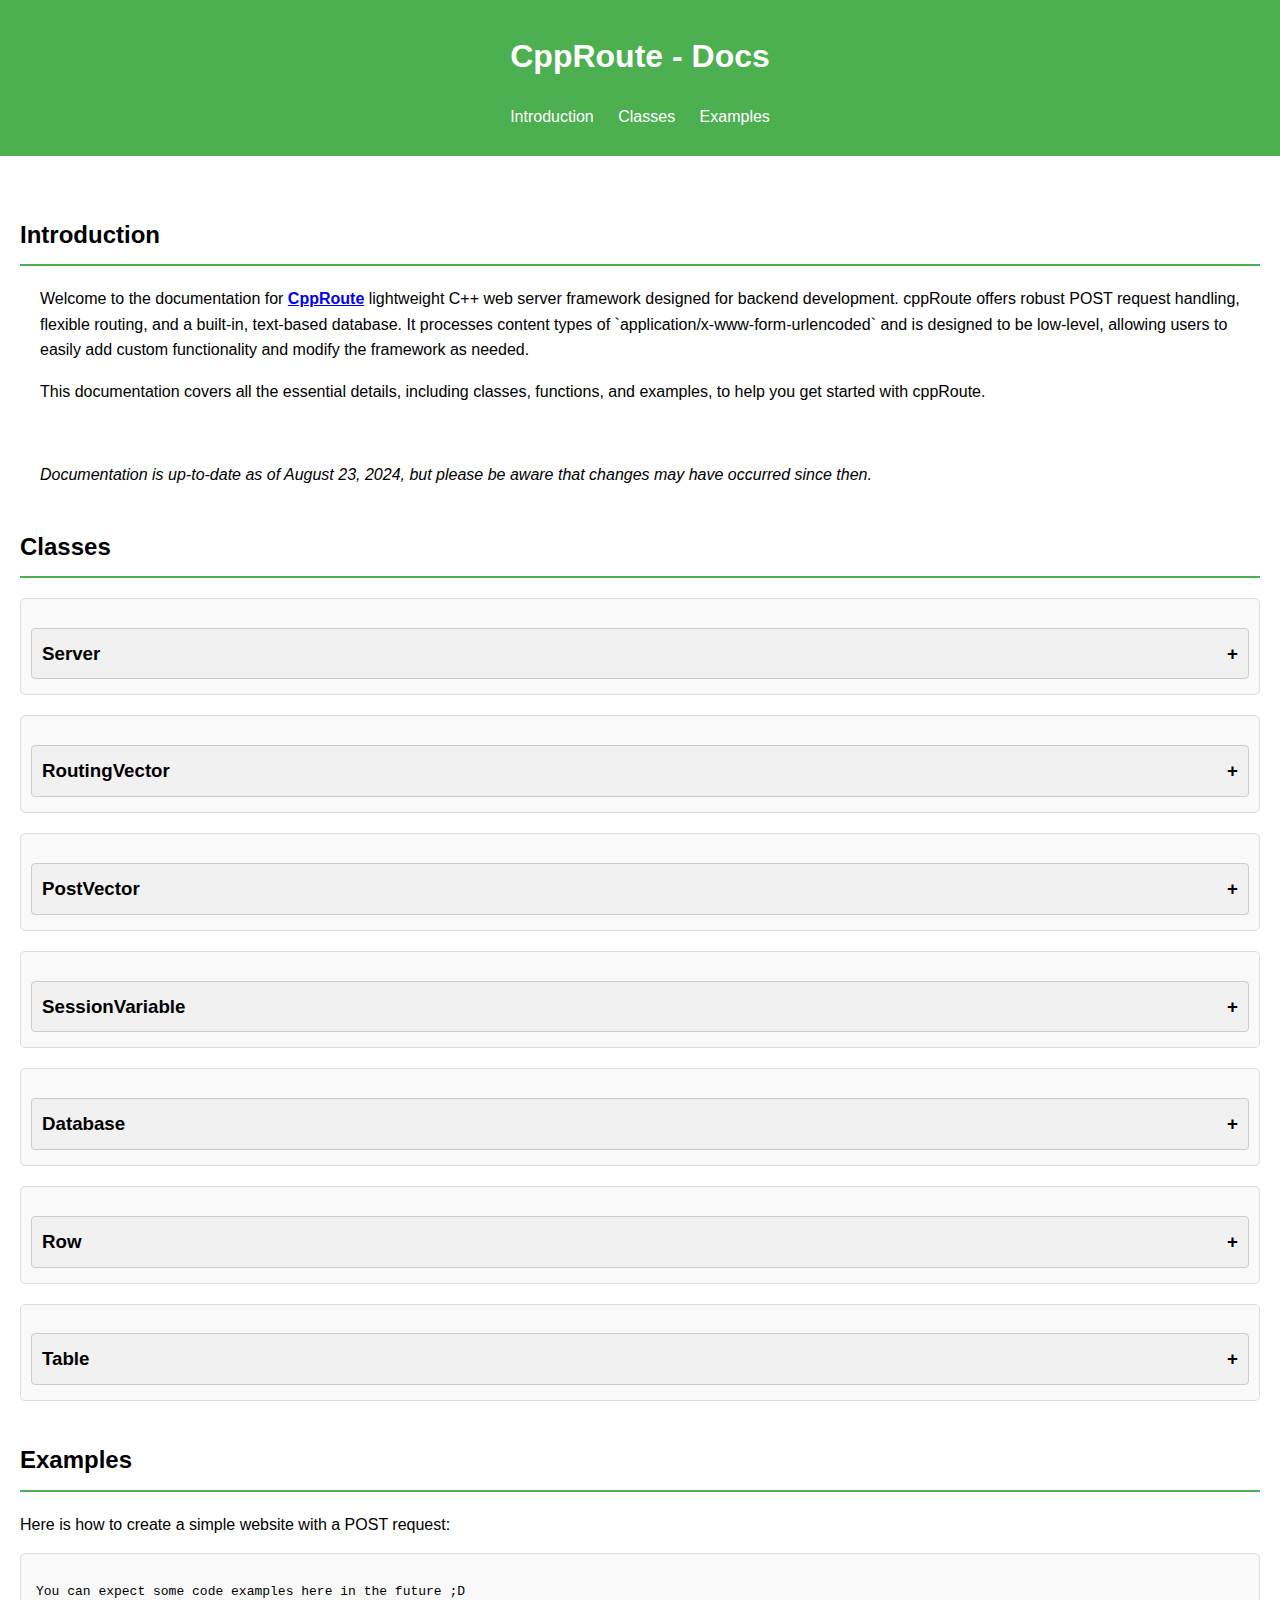
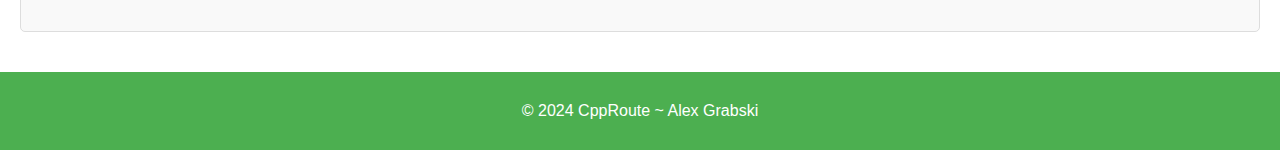
==== docs/index.html @ e029806a "Update index.html" ====
<!DOCTYPE html>
<html lang="en">
<head>
    <meta charset="UTF-8">
    <meta name="viewport" content="width=device-width, initial-scale=1.0">
    <title>CppRoute - documentation</title>
    <link rel="stylesheet" href="styles.css">
</head>
<body>
    <header>
        <h1>CppRoute - Docs</h1>
        <nav>
            <ul>
                <li><a href="#intro">Introduction</a></li>
                <li><a href="#classes">Classes</a></li>
                <!-- <li><a href="#functions">Functions</a></li> -->
                <li><a href="#examples">Examples</a></li>
            </ul>
        </nav>
    </header>

    <main>
        <section id="intro">
            <h2>Introduction</h2>
            <p>Welcome to the documentation for <a href="https://github.com/Alex-G-R/CppRoute"><b>CppRoute</b></a> lightweight C++ web server framework designed for backend development. cppRoute offers robust POST request handling, flexible routing, and a built-in, text-based database. It processes content types of `application/x-www-form-urlencoded` and is designed to be low-level, allowing users to easily add custom functionality and modify the framework as needed.</p>
            <p>This documentation covers all the essential details, including classes, functions, and examples, to help you get started with cppRoute.</p>
            <br>
            <i><p>Documentation is up-to-date as of August 23, 2024, but please be aware that changes may have occurred since then.</p></i>
        </section>
        

        <section id="classes">
            <h2>Classes</h2>
            
            <div class="class">
                <h3 class="collapsible">Server</h3>
                <div class="content">
                    <p><strong>Description:</strong> The `Server` class is responsible for handling the core operations of your web server, including routing, handling POST requests, managing session variables, and rendering views. It also interacts with a built-in text-based database.</p>
                    
                    <h4>Constructor</h4>
                    <pre><code>explicit Server(int P_PORT)</code></pre>
                    <p><strong>Parameters:</strong></p>
                    <ul>
                        <li><code>P_PORT</code>: The port number on which the server will listen for incoming connections.</li>
                    </ul>
                    
                    <h4>Public Methods</h4>
                    <div class="method">
                        <h5 class="collapsible">void run_server()</h5>
                        <div class="content">
                            <p><strong>Description:</strong> Starts the server and begins listening for incoming connections on the specified port.</p>
                        </div>
                    </div>
                    
                    <div class="method">
                        <h5 class="collapsible">void set_assets_routes(const std::string& P_assets_dir)</h5>
                        <div class="content">
                            <p><strong>Description:</strong> Sets the directory path for serving static assets like CSS, JavaScript, and images.</p>
                            <p><strong>Parameters:</strong></p>
                            <ul>
                                <li><code>P_assets_dir</code>: The directory containing the static assets.</li>
                            </ul>
                        </div>
                    </div>
        
                    <div class="method">
                        <h5 class="collapsible">void set_views_dir(const std::string& P_views_dir)</h5>
                        <div class="content">
                            <p><strong>Description:</strong> Sets the directory path where the server will look for view templates to render.</p>
                            <p><strong>Parameters:</strong></p>
                            <ul>
                                <li><code>P_views_dir</code>: The directory containing the view templates.</li>
                            </ul>
                        </div>
                    </div>
        
                    <div class="method">
                        <h5 class="collapsible">void set_pages_dir(const std::string& P_pages_dir)</h5>
                        <div class="content">
                            <p><strong>Description:</strong> Sets the directory path where the server will look for static HTML pages.</p>
                            <p><strong>Parameters:</strong></p>
                            <ul>
                                <li><code>P_pages_dir</code>: The directory containing the static HTML pages.</li>
                            </ul>
                        </div>
                    </div>
        
                    <div class="method">
                        <h5 class="collapsible">void set_databases_dir(const std::string& P_databases_dir)</h5>
                        <div class="content">
                            <p><strong>Description:</strong> Sets the directory path where the server will store its text-based databases.</p>
                            <p><strong>Parameters:</strong></p>
                            <ul>
                                <li><code>P_databases_dir</code>: The directory where database files will be stored.</li>
                            </ul>
                        </div>
                    </div>
        
                    <div class="method">
                        <h5 class="collapsible">static std::map&lt;std::string, std::string&gt;parseUrlencodedRequestBody(const std::string& req_body)</h5>
                        <div class="content">
                            <p><strong>Description:</strong> Parses a URL-encoded request body into a key-value map.</p>
                            <p><strong>Parameters:</strong></p>
                            <ul>
                                <li><code>req_body</code>: The URL-encoded request body as a string.</li>
                            </ul>
                            <p><strong>Returns:</strong> A map of key-value pairs extracted from the request body.</p>
                        </div>
                    </div>
        
        
                    <div class="method">
                        <h5 class="collapsible">void route(std::string P_route, std::string P_file_path)</h5>
                        <div class="content">
                            <p><strong>Description:</strong> Defines a route for the server and associates it with a file path.</p>
                            <p><strong>Parameters:</strong></p>
                            <ul>
                                <li><code>P_route</code>: The URL route to handle.</li>
                                <li><code>P_file_path</code>: The file path to serve when the route is accessed.</li>
                            </ul>
                        </div>
                    </div>
        
                    <div class="method">
                        <h5 class="collapsible">void post(std::string P_post_route, std::function&lt;std::string(const std::string& req_body)&gt; func)</h5>
                        <div class="content">
                            <p><strong>Description:</strong> Defines a POST route for the server and associates it with a function to handle the POST request.</p>
                            <p><strong>Parameters:</strong></p>
                            <ul>
                                <li><code>P_post_route</code>: The URL route to handle POST requests.</li>
                                <li><code>func</code>: A function that takes the request body as input and returns a response.</li>
                            </ul>
                        </div>
                    </div>
        
                    <div class="method">
                        <h5 class="collapsible">void add_session_variable(std::string P_name, std::string P_data_type, std::string P_value)</h5>
                        <div class="content">
                            <p><strong>Description:</strong> Adds a session variable to the server, storing it with a specific name, data type, and value.</p>
                            <p><strong>Parameters:</strong></p>
                            <ul>
                                <li><code>P_name</code>: The name of the session variable.</li>
                                <li><code>P_data_type</code>: The data type of the session variable.</li>
                                <li><code>P_value</code>: The initial value of the session variable.</li>
                            </ul>
                        </div>
                    </div>
        
                    <div class="method">
                        <h5 class="collapsible">void render(std::string file_name)</h5>
                        <div class="content">
                            <p><strong>Description:</strong> Renders a specified view or page by its file name.</p>
                            <p><strong>Parameters:</strong></p>
                            <ul>
                                <li><code>file_name</code>: The name of the file to render.</li>
                            </ul>
                        </div>
                    </div>
        
                    <h4>Private Methods</h4>
                    <div class="method">
                        <h5 class="collapsible">static bool ends_with(const std::string& str, const std::string& suffix)</h5>
                        <div class="content">
                            <p><strong>Description:</strong> Checks if a string ends with a given suffix.</p>
                            <p><strong>Parameters:</strong></p>
                            <ul>
                                <li><code>str</code>: The string to check.</li>
                                <li><code>suffix</code>: The suffix to look for.</li>
                            </ul>
                            <p><strong>Returns:</strong> <code>true</code> if the string ends with the suffix, <code>false</code> otherwise.</p>
                        </div>
                    </div>
        
                    <div class="method">
                        <h5 class="collapsible">static std::string getSubstringAfterLastChar(const std::string& input, char specialChar)</h5>
                        <div class="content">
                            <p><strong>Description:</strong> Extracts the substring that occurs after the last occurrence of a specific character.</p>
                            <p><strong>Parameters:</strong></p>
                            <ul>
                                <li><code>input</code>: The input string.</li>
                                <li><code>specialChar</code>: The character after which the substring is extracted.</li>
                            </ul>
                            <p><strong>Returns:</strong> The substring after the last occurrence of the specified character.</p>
                        </div>
                    </div>
        
                    <div class="method">
                        <h5 class="collapsible">static std::string get_content_type(const std::string& path)</h5>
                        <div class="content">
                            <p><strong>Description:</strong> Determines the content type (MIME type) based on the file extension of the provided path.</p>
                            <p><strong>Parameters:</strong></p>
                            <ul>
                                <li><code>path</code>: The file path for which to determine the content type.</li>
                            </ul>
                            <p><strong>Returns:</strong> The content type corresponding to the file extension.</p>
                        </div>
                    </div>
        
                    <div class="method">
                        <h5 class="collapsible">static void initialize_winsock()</h5>
                        <div class="content">
                            <p><strong>Description:</strong> Initializes the Winsock library, required for network operations on Windows.</p>
                        </div>
                    </div>
        
                    <div class="method">
                        <h5 class="collapsible">SOCKET create_server_socket() const</h5>
                        <div class="content">
                            <p><strong>Description:</strong> Creates a server socket for accepting client connections.</p>
                            <p><strong>Returns:</strong> A SOCKET object representing the server socket.</p>
                        </div>
                    </div>
        
                    <div class="method">
                        <h5 class="collapsible">static SOCKET accept_client(SOCKET server_socket)</h5>
                        <div class="content">
                            <p><strong>Description:</strong> Accepts an incoming client connection on the server socket.</p>
                            <p><strong>Parameters:</strong></p>
                            <ul>
                                <li><code>server_socket</code>: The server socket that is listening for connections.</li>
                            </ul>
                            <p><strong>Returns:</strong> A SOCKET object representing the accepted client connection.</p>
                        </div>
                    </div>
        
                    <div class="method">
                        <h5 class="collapsible">static std::string parse_http_request(const std::string& request)</h5>
                        <div class="content">
                            <p><strong>Description:</strong> Parses an incoming HTTP request string to extract the relevant information.</p>
                            <p><strong>Parameters:</strong></p>
                            <ul>
                                <li><code>request</code>: The raw HTTP request as a string.</li>
                            </ul>
                            <p><strong>Returns:</strong> A string containing the parsed request data.</p>
                        </div>
                    </div>
        
                    <div class="method">
                        <h5 class="collapsible">static std::string serve_file(const std::string& path)</h5>
                        <div class="content">
                            <p><strong>Description:</strong> Serves the contents of a file located at the given path.</p>
                            <p><strong>Parameters:</strong></p>
                            <ul>
                                <li><code>path</code>: The path to the file that will be served.</li>
                            </ul>
                            <p><strong>Returns:</strong> The contents of the file as a string.</p>
                        </div>
                    </div>
        
                    <div class="method">
                        <h5 class="collapsible">static std::string handle_post_request(const std::string& request, const std::function&lt;std::string(const std::string req_body)&gt;& func)</h5>
                        <div class="content">
                            <p><strong>Description:</strong> Handles an incoming POST request, passing the request body to a provided handler function and returning the response.</p>
                            <p><strong>Parameters:</strong></p>
                            <ul>
                                <li><code>request</code>: The raw HTTP POST request as a string.</li>
                                <li><code>func</code>: A function that takes the request body as input and returns a response string.</li>
                            </ul>
                            <p><strong>Returns:</strong> The response generated by the handler function.</p>
                        </div>
                    </div>
                </div>
            </div>

            <div class="class">
                <h3 class="collapsible">RoutingVector</h3>
                <div class="content">
                    <p><strong>Description:</strong> The `RoutingVector` class is used to define a route in the web server, mapping a specific URL path to a corresponding file path that will be served.</p>
                    
                    <h4>Constructor</h4>
                    <div class="method">
                        <h5 class="collapsible">RoutingVector(std::string P_route, std::string P_file_path)</h5>
                        <div class="content gray-box">
                            <p><strong>Description:</strong> Constructs a new `RoutingVector` with the specified route and file path.</p>
                            <p><strong>Parameters:</strong></p>
                            <ul>
                                <li><code>P_route</code>: The URL route that this `RoutingVector` will handle.</li>
                                <li><code>P_file_path</code>: The file path that corresponds to the route, which will be served when the route is accessed.</li>
                            </ul>
                        </div>
                    </div>
                    
                    <h4>Public Attributes</h4>
                    <div class="method">
                        <h5 class="collapsible">std::string route</h5>
                        <div class="content gray-box">
                            <p><strong>Description:</strong> The URL route that this `RoutingVector` is responsible for handling.</p>
                        </div>
                    </div>
                    
                    <div class="method">
                        <h5 class="collapsible">std::string file_path</h5>
                        <div class="content gray-box">
                            <p><strong>Description:</strong> The file path that will be served when the corresponding route is accessed.</p>
                        </div>
                    </div>
                </div>
            </div>

            <div class="class">
                <h3 class="collapsible">PostVector</h3>
                <div class="content">
                    <p><strong>Description:</strong> The `PostVector` class represents a mapping for handling POST requests. It associates a specific POST route with a handler function that processes the request body and generates a response.</p>
                    
                    <h4>Constructor</h4>
                    <div class="method">
                        <h5 class="collapsible">PostVector(std::string P_post_route, std::function<std::string(std::string req_body)> func)</h5>
                        <div class="content gray-box">
                            <p><strong>Description:</strong> Constructs a new `PostVector` with the specified POST route and handler function.</p>
                            <p><strong>Parameters:</strong></p>
                            <ul>
                                <li><code>P_post_route</code>: The POST route that this `PostVector` will handle.</li>
                                <li><code>func</code>: A function that takes the request body as a string and returns a response string.</li>
                            </ul>
                        </div>
                    </div>
                    
                    <h4>Public Attributes</h4>
                    <div class="method">
                        <h5 class="collapsible">std::string post_route</h5>
                        <div class="content gray-box">
                            <p><strong>Description:</strong> The POST route that this `PostVector` is responsible for handling.</p>
                        </div>
                    </div>
                    
                    <div class="method">
                        <h5 class="collapsible">std::function<std::string(std::string req_body)> handler_function</h5>
                        <div class="content gray-box">
                            <p><strong>Description:</strong> The function used to handle POST requests. It processes the request body and returns the appropriate response as a string.</p>
                        </div>
                    </div>
                </div>
            </div>

            <div class="class">
                <h3 class="collapsible">SessionVariable</h3>
                <div class="content">
                    <p><strong>Description:</strong> The `SessionVariable` class represents a variable stored in the server's session, including its name, data type, and value.</p>
                    
                    <h4>Constructor</h4>
                    <div class="method">
                        <h5 class="collapsible">SessionVariable(std::string P_name, std::string P_data_type, std::string P_value)</h5>
                        <div class="content gray-box">
                            <p><strong>Description:</strong> Constructs a new `SessionVariable` with the specified name, data type, and value.</p>
                            <p><strong>Parameters:</strong></p>
                            <ul>
                                <li><code>P_name</code>: The name of the session variable.</li>
                                <li><code>P_data_type</code>: The data type of the session variable (e.g., string, integer).</li>
                                <li><code>P_value</code>: The value assigned to the session variable.</li>
                            </ul>
                        </div>
                    </div>
                    
                    <h4>Public Attributes</h4>
                    <div class="method">
                        <h5 class="collapsible">std::string name</h5>
                        <div class="content gray-box">
                            <p><strong>Description:</strong> The name of the session variable, used as its identifier within the session.</p>
                        </div>
                    </div>
                    
                    <div class="method">
                        <h5 class="collapsible">std::string data_type</h5>
                        <div class="content gray-box">
                            <p><strong>Description:</strong> The data type of the session variable, defining the type of data it holds.</p>
                        </div>
                    </div>
                    
                    <div class="method">
                        <h5 class="collapsible">std::string value</h5>
                        <div class="content gray-box">
                            <p><strong>Description:</strong> The value of the session variable, representing the data stored in the session.</p>
                        </div>
                    </div>
                </div>
            </div>

            <div class="class">
                <h3 class="collapsible">Database</h3>
                <div class="content">
                    <p><strong>Description:</strong> The `Database` class provides functionality for managing tables and performing database operations such as creating tables, inserting data, querying, and saving/loading data from files. It operates in conjunction with the `Server` class.</p>
                    
                    <h4>Constructor</h4>
                    <div class="method">
                        <h5 class="collapsible">Database(Server& server)</h5>
                        <div class="content gray-box">
                            <p><strong>Description:</strong> Constructs a new `Database` object and associates it with the given `Server` instance.</p>
                            <p><strong>Parameters:</strong></p>
                            <ul>
                                <li><code>server</code>: A reference to the `Server` instance that this `Database` will interact with.</li>
                            </ul>
                        </div>
                    </div>
        
                    <h4>Public Methods</h4>
                    <div class="method">
                        <h5 class="collapsible">void createTable(const std::string& name, const std::vector<std::string>& columns)</h5>
                        <div class="content gray-box">
                            <p><strong>Description:</strong> Creates a new table with the specified name and columns.</p>
                            <p><strong>Parameters:</strong></p>
                            <ul>
                                <li><code>name</code>: The name of the table to be created.</li>
                                <li><code>columns</code>: A vector of column names for the new table.</li>
                            </ul>
                        </div>
                    </div>
                    
                    <div class="method">
                        <h5 class="collapsible">void insert(const std::string& tableName, const std::vector<std::string>& values)</h5>
                        <div class="content gray-box">
                            <p><strong>Description:</strong> Inserts a new row with the specified values into the specified table.</p>
                            <p><strong>Parameters:</strong></p>
                            <ul>
                                <li><code>tableName</code>: The name of the table where the data will be inserted.</li>
                                <li><code>values</code>: A vector of values to be inserted into the table.</li>
                            </ul>
                        </div>
                    </div>
                    
                    <div class="method">
                        <h5 class="collapsible">Table* getTable(const std::string& tableName)</h5>
                        <div class="content gray-box">
                            <p><strong>Description:</strong> Retrieves a pointer to the table with the specified name.</p>
                            <p><strong>Parameters:</strong></p>
                            <ul>
                                <li><code>tableName</code>: The name of the table to retrieve.</li>
                            </ul>
                            <p><strong>Returns:</strong> A pointer to the `Table` object if found, otherwise <code>nullptr</code>.</p>
                        </div>
                    </div>
                    
                    <div class="method">
                        <h5 class="collapsible">std::vector<Row> query(const std::string& tableName, std::function<bool(const Row&)> condition)</h5>
                        <div class="content gray-box">
                            <p><strong>Description:</strong> Queries the specified table with the given condition function and returns the rows that satisfy the condition.</p>
                            <p><strong>Parameters:</strong></p>
                            <ul>
                                <li><code>tableName</code>: The name of the table to query.</li>
                                <li><code>condition</code>: A function that takes a row and returns <code>true</code> if the row meets the condition, otherwise <code>false</code>.</li>
                            </ul>
                            <p><strong>Returns:</strong> A vector of `Row` objects that match the query condition.</p>
                        </div>
                    </div>
                    
                    <div class="method">
                        <h5 class="collapsible">void printTable(const std::string& tableName) const</h5>
                        <div class="content gray-box">
                            <p><strong>Description:</strong> Prints the contents of the specified table to the console.</p>
                            <p><strong>Parameters:</strong></p>
                            <ul>
                                <li><code>tableName</code>: The name of the table to print.</li>
                            </ul>
                        </div>
                    </div>
                    
                    <div class="method">
                        <h5 class="collapsible">void saveToFile(const std::string& filename)</h5>
                        <div class="content gray-box">
                            <p><strong>Description:</strong> Saves the database contents to a file.</p>
                            <p><strong>Parameters:</strong></p>
                            <ul>
                                <li><code>filename</code>: The name of the file to save the database to.</li>
                            </ul>
                        </div>
                    </div>
                    
                    <div class="method">
                        <h5 class="collapsible">void loadFromFile(const std::string& filename)</h5>
                        <div class="content gray-box">
                            <p><strong>Description:</strong> Loads the database contents from a file.</p>
                            <p><strong>Parameters:</strong></p>
                            <ul>
                                <li><code>filename</code>: The name of the file to load the database from.</li>
                            </ul>
                        </div>
                    </div>
                </div>
            </div>

            <div class="class">
                <h3 class="collapsible">Row</h3>
                <div class="content">
                    <p><strong>Description:</strong> The `Row` class represents a single row of data within a `Table`. It consists of a vector of values and provides methods to serialize and deserialize the row data.</p>
                    
                    <h4>Constructor</h4>
                    <div class="method">
                        <h5 class="collapsible">Row(const std::vector<std::string>& values)</h5>
                        <div class="content gray-box">
                            <p><strong>Description:</strong> Constructs a new `Row` object with the specified vector of values.</p>
                            <p><strong>Parameters:</strong></p>
                            <ul>
                                <li><code>values</code>: A vector of strings representing the values for each column in the row.</li>
                            </ul>
                        </div>
                    </div>
                    
                    <h4>Public Methods</h4>
                    <div class="method">
                        <h5 class="collapsible">std::string serialize() const</h5>
                        <div class="content gray-box">
                            <p><strong>Description:</strong> Serializes the `Row` object into a string format suitable for storage or transmission.</p>
                            <p><strong>Returns:</strong> A string representation of the `Row` object.</p>
                        </div>
                    </div>
                    
                    <div class="method">
                        <h5 class="collapsible">static Row deserialize(const std::string& str)</h5>
                        <div class="content gray-box">
                            <p><strong>Description:</strong> Deserializes a string into a `Row` object.</p>
                            <p><strong>Parameters:</strong></p>
                            <ul>
                                <li><code>str</code>: A string representing a serialized `Row` object.</li>
                            </ul>
                            <p><strong>Returns:</strong> A `Row` object constructed from the serialized string.</p>
                        </div>
                    </div>
                </div>
            </div>

            <div class="class">
                <h3 class="collapsible">Table</h3>
                <div class="content">
                    <p><strong>Description:</strong> The `Table` class represents a collection of rows and provides methods to manipulate and access the data within the table. It includes operations for inserting rows, selecting data, and serializing/deserializing the table.</p>
                    
                    <h4>Constructor</h4>
                    <div class="method">
                        <h5 class="collapsible">Table(const std::string name, const std::vector<std::string>& columns)</h5>
                        <div class="content gray-box">
                            <p><strong>Description:</strong> Constructs a new `Table` object with the specified name and column names.</p>
                            <p><strong>Parameters:</strong></p>
                            <ul>
                                <li><code>name</code>: The name of the table.</li>
                                <li><code>columns</code>: A vector of strings representing the column names for the table.</li>
                            </ul>
                        </div>
                    </div>
                    
                    <h4>Public Methods</h4>
                    <div class="method">
                        <h5 class="collapsible">void insertRow(const std::vector<std::string>& values)</h5>
                        <div class="content gray-box">
                            <p><strong>Description:</strong> Inserts a new row into the table with the specified values. The number of values should match the number of columns in the table.</p>
                            <p><strong>Parameters:</strong></p>
                            <ul>
                                <li><code>values</code>: A vector of strings representing the values to be inserted into the row.</li>
                            </ul>
                        </div>
                    </div>
                    
                    <div class="method">
                        <h5 class="collapsible">std::vector<Row> select(std::function<bool(const Row&)> condition) const</h5>
                        <div class="content gray-box">
                            <p><strong>Description:</strong> Selects and returns rows that satisfy the given condition function.</p>
                            <p><strong>Parameters:</strong></p>
                            <ul>
                                <li><code>condition</code>: A function that takes a `Row` and returns <code>true</code> if the row meets the condition, otherwise <code>false</code>.</li>
                            </ul>
                            <p><strong>Returns:</strong> A vector of `Row` objects that meet the condition.</p>
                        </div>
                    </div>
                    
                    <div class="method">
                        <h5 class="collapsible">void printTable() const</h5>
                        <div class="content gray-box">
                            <p><strong>Description:</strong> Prints the table's contents to the console.</p>
                        </div>
                    </div>
                    
                    <div class="method">
                        <h5 class="collapsible">std::string serialize() const</h5>
                        <div class="content gray-box">
                            <p><strong>Description:</strong> Serializes the `Table` object into a string format suitable for storage or transmission.</p>
                            <p><strong>Returns:</strong> A string representation of the `Table` object.</p>
                        </div>
                    </div>
                    
                    <div class="method">
                        <h5 class="collapsible">static Table deserialize(const std::string& name, const std::string& str)</h5>
                        <div class="content gray-box">
                            <p><strong>Description:</strong> Deserializes a string into a `Table` object.</p>
                            <p><strong>Parameters:</strong></p>
                            <ul>
                                <li><code>name</code>: The name of the table.</li>
                                <li><code>str</code>: A string representing a serialized `Table` object.</li>
                            </ul>
                            <p><strong>Returns:</strong> A `Table` object constructed from the serialized string.</p>
                        </div>
                    </div>
                </div>
            </div>            
        </section>

        <!-- section id="functions">
            <h2>Functions</h2>
 
            <div class="function">
                <h3 class="collapsible">function_name()</h3>
                <div class="content">
                    <pre><code>function_name(param1: Type, param2: Type) -> ReturnType</code></pre>
                    <p><strong>Description:</strong> This function does...</p>
                    <p><strong>Parameters:</strong></p>
                    <ul>
                        <li><code>param1</code>: Description of param1.</li>
                        <li><code>param2</code>: Description of param2.</li>
                    </ul>
                    <p><strong>Returns:</strong> Description of the return value.</p>
                </div>
            </div>
        </section> --> 

        <section id="examples">
            <h2>Examples</h2>
            <p>Here is how to create a simple website with a POST request:</p>
            <div class="gray-box">
                <pre><code>You can expect some code examples here in the future ;D</code></pre>
            </div>
        </section>
    </main>

    <footer>
        <p>&copy; 2024 CppRoute ~ Alex Grabski</p>
    </footer>

    <script src="script.js"></script>
</body>
</html>
---- docs/styles.css ----
body {
    font-family: Arial, sans-serif;
    line-height: 1.6;
    margin: 0;
    padding: 0;
}

header {
    background-color: #4CAF50;
    color: white;
    padding: 10px 0;
    text-align: center;
}

nav ul {
    list-style: none;
    padding: 0;
}

nav ul li {
    display: inline;
    margin: 0 10px;
}

nav ul li a {
    color: white;
    text-decoration: none;
}

main {
    padding: 20px;
}

h2 {
    border-bottom: 2px solid #4CAF50;
    padding-bottom: 10px;
    margin-top: 40px;
}

#intro p {
    padding-left: 20px;
    padding-right: 20px;
}

.class, .function {
    background-color: #f9f9f9;
    border: 1px solid #ddd;
    margin-bottom: 20px;
    padding: 10px;
    border-radius: 5px;
}

.collapsible {
    cursor: pointer;
    padding: 10px;
    background-color: #f1f1f1;
    border: 1px solid #ccc;
    border-radius: 4px;
    margin-bottom: 5px;
}

.collapsible:hover {
    background-color: #ddd;
}

.content {
    display: none;
    margin-left: 20px;
}

.gray-box {
    background-color: #f9f9f9;
    padding: 15px;
    border-radius: 5px;
    border: 1px solid #ddd;
    margin-top: 10px;
}

.collapsible + .content {
    transition: max-height 0.2s ease-out, padding 0.2s ease-out;
}

.active + .content {
    display: block;
}

.collapsible:after {
    content: '\002B'; /* Unicode character for "plus" sign (+) */
    font-weight: bold;
    float: right;
}

.active:after {
    content: "\2212"; /* Unicode character for "minus" sign (-) */
}

.content {
    padding: 0 10px;
    display: none;
    overflow: hidden;
    background-color: #f1f1f1;
    border-top: 1px solid #ddd;
    margin-top: 10px;
}

footer {
    background-color: #4CAF50;
    color: white;
    text-align: center;
    padding: 10px 0;
    margin-top: 20px;
}
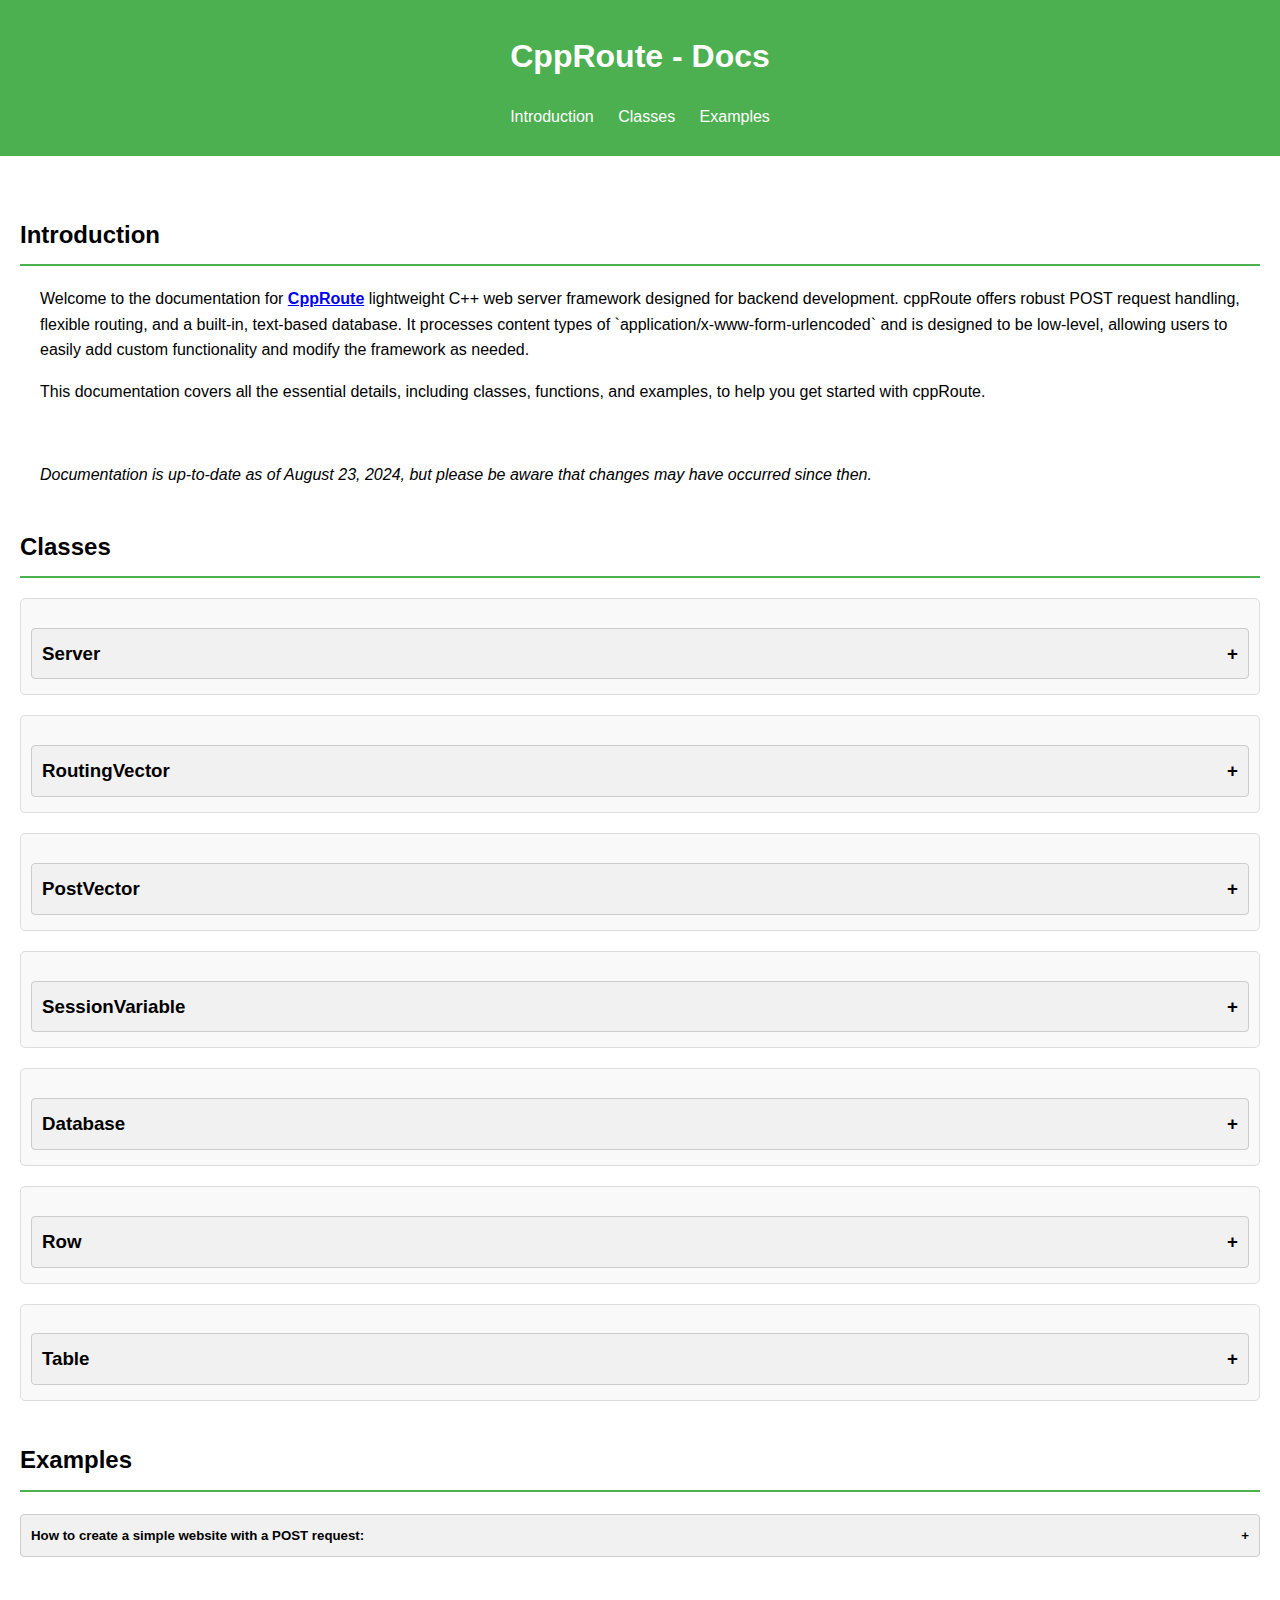
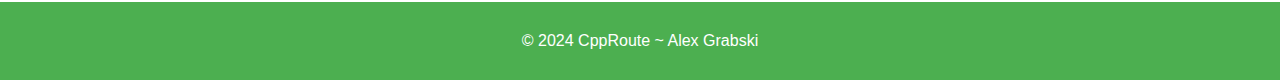
==== commit 9509bbfb: "Adding a lesson #1" ====
--- a/docs/index.html
+++ b/docs/index.html
@@ -1,626 +1,736 @@
-<!DOCTYPE html>
-<html lang="en">
-<head>
-    <meta charset="UTF-8">
-    <meta name="viewport" content="width=device-width, initial-scale=1.0">
-    <title>CppRoute - documentation</title>
-    <link rel="stylesheet" href="styles.css">
-</head>
-<body>
-    <header>
-        <h1>CppRoute - Docs</h1>
-        <nav>
-            <ul>
-                <li><a href="#intro">Introduction</a></li>
-                <li><a href="#classes">Classes</a></li>
-                <!-- <li><a href="#functions">Functions</a></li> -->
-                <li><a href="#examples">Examples</a></li>
-            </ul>
-        </nav>
-    </header>
-
-    <main>
-        <section id="intro">
-            <h2>Introduction</h2>
-            <p>Welcome to the documentation for <a href="https://github.com/Alex-G-R/CppRoute"><b>CppRoute</b></a> lightweight C++ web server framework designed for backend development. cppRoute offers robust POST request handling, flexible routing, and a built-in, text-based database. It processes content types of `application/x-www-form-urlencoded` and is designed to be low-level, allowing users to easily add custom functionality and modify the framework as needed.</p>
-            <p>This documentation covers all the essential details, including classes, functions, and examples, to help you get started with cppRoute.</p>
-            <br>
-            <i><p>Documentation is up-to-date as of August 23, 2024, but please be aware that changes may have occurred since then.</p></i>
-        </section>
-        
-
-        <section id="classes">
-            <h2>Classes</h2>
-            
-            <div class="class">
-                <h3 class="collapsible">Server</h3>
-                <div class="content">
-                    <p><strong>Description:</strong> The `Server` class is responsible for handling the core operations of your web server, including routing, handling POST requests, managing session variables, and rendering views. It also interacts with a built-in text-based database.</p>
-                    
-                    <h4>Constructor</h4>
-                    <pre><code>explicit Server(int P_PORT)</code></pre>
-                    <p><strong>Parameters:</strong></p>
-                    <ul>
-                        <li><code>P_PORT</code>: The port number on which the server will listen for incoming connections.</li>
-                    </ul>
-                    
-                    <h4>Public Methods</h4>
-                    <div class="method">
-                        <h5 class="collapsible">void run_server()</h5>
-                        <div class="content">
-                            <p><strong>Description:</strong> Starts the server and begins listening for incoming connections on the specified port.</p>
-                        </div>
-                    </div>
-                    
-                    <div class="method">
-                        <h5 class="collapsible">void set_assets_routes(const std::string& P_assets_dir)</h5>
-                        <div class="content">
-                            <p><strong>Description:</strong> Sets the directory path for serving static assets like CSS, JavaScript, and images.</p>
-                            <p><strong>Parameters:</strong></p>
-                            <ul>
-                                <li><code>P_assets_dir</code>: The directory containing the static assets.</li>
-                            </ul>
-                        </div>
-                    </div>
-        
-                    <div class="method">
-                        <h5 class="collapsible">void set_views_dir(const std::string& P_views_dir)</h5>
-                        <div class="content">
-                            <p><strong>Description:</strong> Sets the directory path where the server will look for view templates to render.</p>
-                            <p><strong>Parameters:</strong></p>
-                            <ul>
-                                <li><code>P_views_dir</code>: The directory containing the view templates.</li>
-                            </ul>
-                        </div>
-                    </div>
-        
-                    <div class="method">
-                        <h5 class="collapsible">void set_pages_dir(const std::string& P_pages_dir)</h5>
-                        <div class="content">
-                            <p><strong>Description:</strong> Sets the directory path where the server will look for static HTML pages.</p>
-                            <p><strong>Parameters:</strong></p>
-                            <ul>
-                                <li><code>P_pages_dir</code>: The directory containing the static HTML pages.</li>
-                            </ul>
-                        </div>
-                    </div>
-        
-                    <div class="method">
-                        <h5 class="collapsible">void set_databases_dir(const std::string& P_databases_dir)</h5>
-                        <div class="content">
-                            <p><strong>Description:</strong> Sets the directory path where the server will store its text-based databases.</p>
-                            <p><strong>Parameters:</strong></p>
-                            <ul>
-                                <li><code>P_databases_dir</code>: The directory where database files will be stored.</li>
-                            </ul>
-                        </div>
-                    </div>
-        
-                    <div class="method">
-                        <h5 class="collapsible">static std::map&lt;std::string, std::string&gt;parseUrlencodedRequestBody(const std::string& req_body)</h5>
-                        <div class="content">
-                            <p><strong>Description:</strong> Parses a URL-encoded request body into a key-value map.</p>
-                            <p><strong>Parameters:</strong></p>
-                            <ul>
-                                <li><code>req_body</code>: The URL-encoded request body as a string.</li>
-                            </ul>
-                            <p><strong>Returns:</strong> A map of key-value pairs extracted from the request body.</p>
-                        </div>
-                    </div>
-        
-        
-                    <div class="method">
-                        <h5 class="collapsible">void route(std::string P_route, std::string P_file_path)</h5>
-                        <div class="content">
-                            <p><strong>Description:</strong> Defines a route for the server and associates it with a file path.</p>
-                            <p><strong>Parameters:</strong></p>
-                            <ul>
-                                <li><code>P_route</code>: The URL route to handle.</li>
-                                <li><code>P_file_path</code>: The file path to serve when the route is accessed.</li>
-                            </ul>
-                        </div>
-                    </div>
-        
-                    <div class="method">
-                        <h5 class="collapsible">void post(std::string P_post_route, std::function&lt;std::string(const std::string& req_body)&gt; func)</h5>
-                        <div class="content">
-                            <p><strong>Description:</strong> Defines a POST route for the server and associates it with a function to handle the POST request.</p>
-                            <p><strong>Parameters:</strong></p>
-                            <ul>
-                                <li><code>P_post_route</code>: The URL route to handle POST requests.</li>
-                                <li><code>func</code>: A function that takes the request body as input and returns a response.</li>
-                            </ul>
-                        </div>
-                    </div>
-        
-                    <div class="method">
-                        <h5 class="collapsible">void add_session_variable(std::string P_name, std::string P_data_type, std::string P_value)</h5>
-                        <div class="content">
-                            <p><strong>Description:</strong> Adds a session variable to the server, storing it with a specific name, data type, and value.</p>
-                            <p><strong>Parameters:</strong></p>
-                            <ul>
-                                <li><code>P_name</code>: The name of the session variable.</li>
-                                <li><code>P_data_type</code>: The data type of the session variable.</li>
-                                <li><code>P_value</code>: The initial value of the session variable.</li>
-                            </ul>
-                        </div>
-                    </div>
-        
-                    <div class="method">
-                        <h5 class="collapsible">void render(std::string file_name)</h5>
-                        <div class="content">
-                            <p><strong>Description:</strong> Renders a specified view or page by its file name.</p>
-                            <p><strong>Parameters:</strong></p>
-                            <ul>
-                                <li><code>file_name</code>: The name of the file to render.</li>
-                            </ul>
-                        </div>
-                    </div>
-        
-                    <h4>Private Methods</h4>
-                    <div class="method">
-                        <h5 class="collapsible">static bool ends_with(const std::string& str, const std::string& suffix)</h5>
-                        <div class="content">
-                            <p><strong>Description:</strong> Checks if a string ends with a given suffix.</p>
-                            <p><strong>Parameters:</strong></p>
-                            <ul>
-                                <li><code>str</code>: The string to check.</li>
-                                <li><code>suffix</code>: The suffix to look for.</li>
-                            </ul>
-                            <p><strong>Returns:</strong> <code>true</code> if the string ends with the suffix, <code>false</code> otherwise.</p>
-                        </div>
-                    </div>
-        
-                    <div class="method">
-                        <h5 class="collapsible">static std::string getSubstringAfterLastChar(const std::string& input, char specialChar)</h5>
-                        <div class="content">
-                            <p><strong>Description:</strong> Extracts the substring that occurs after the last occurrence of a specific character.</p>
-                            <p><strong>Parameters:</strong></p>
-                            <ul>
-                                <li><code>input</code>: The input string.</li>
-                                <li><code>specialChar</code>: The character after which the substring is extracted.</li>
-                            </ul>
-                            <p><strong>Returns:</strong> The substring after the last occurrence of the specified character.</p>
-                        </div>
-                    </div>
-        
-                    <div class="method">
-                        <h5 class="collapsible">static std::string get_content_type(const std::string& path)</h5>
-                        <div class="content">
-                            <p><strong>Description:</strong> Determines the content type (MIME type) based on the file extension of the provided path.</p>
-                            <p><strong>Parameters:</strong></p>
-                            <ul>
-                                <li><code>path</code>: The file path for which to determine the content type.</li>
-                            </ul>
-                            <p><strong>Returns:</strong> The content type corresponding to the file extension.</p>
-                        </div>
-                    </div>
-        
-                    <div class="method">
-                        <h5 class="collapsible">static void initialize_winsock()</h5>
-                        <div class="content">
-                            <p><strong>Description:</strong> Initializes the Winsock library, required for network operations on Windows.</p>
-                        </div>
-                    </div>
-        
-                    <div class="method">
-                        <h5 class="collapsible">SOCKET create_server_socket() const</h5>
-                        <div class="content">
-                            <p><strong>Description:</strong> Creates a server socket for accepting client connections.</p>
-                            <p><strong>Returns:</strong> A SOCKET object representing the server socket.</p>
-                        </div>
-                    </div>
-        
-                    <div class="method">
-                        <h5 class="collapsible">static SOCKET accept_client(SOCKET server_socket)</h5>
-                        <div class="content">
-                            <p><strong>Description:</strong> Accepts an incoming client connection on the server socket.</p>
-                            <p><strong>Parameters:</strong></p>
-                            <ul>
-                                <li><code>server_socket</code>: The server socket that is listening for connections.</li>
-                            </ul>
-                            <p><strong>Returns:</strong> A SOCKET object representing the accepted client connection.</p>
-                        </div>
-                    </div>
-        
-                    <div class="method">
-                        <h5 class="collapsible">static std::string parse_http_request(const std::string& request)</h5>
-                        <div class="content">
-                            <p><strong>Description:</strong> Parses an incoming HTTP request string to extract the relevant information.</p>
-                            <p><strong>Parameters:</strong></p>
-                            <ul>
-                                <li><code>request</code>: The raw HTTP request as a string.</li>
-                            </ul>
-                            <p><strong>Returns:</strong> A string containing the parsed request data.</p>
-                        </div>
-                    </div>
-        
-                    <div class="method">
-                        <h5 class="collapsible">static std::string serve_file(const std::string& path)</h5>
-                        <div class="content">
-                            <p><strong>Description:</strong> Serves the contents of a file located at the given path.</p>
-                            <p><strong>Parameters:</strong></p>
-                            <ul>
-                                <li><code>path</code>: The path to the file that will be served.</li>
-                            </ul>
-                            <p><strong>Returns:</strong> The contents of the file as a string.</p>
-                        </div>
-                    </div>
-        
-                    <div class="method">
-                        <h5 class="collapsible">static std::string handle_post_request(const std::string& request, const std::function&lt;std::string(const std::string req_body)&gt;& func)</h5>
-                        <div class="content">
-                            <p><strong>Description:</strong> Handles an incoming POST request, passing the request body to a provided handler function and returning the response.</p>
-                            <p><strong>Parameters:</strong></p>
-                            <ul>
-                                <li><code>request</code>: The raw HTTP POST request as a string.</li>
-                                <li><code>func</code>: A function that takes the request body as input and returns a response string.</li>
-                            </ul>
-                            <p><strong>Returns:</strong> The response generated by the handler function.</p>
-                        </div>
-                    </div>
-                </div>
-            </div>
-
-            <div class="class">
-                <h3 class="collapsible">RoutingVector</h3>
-                <div class="content">
-                    <p><strong>Description:</strong> The `RoutingVector` class is used to define a route in the web server, mapping a specific URL path to a corresponding file path that will be served.</p>
-                    
-                    <h4>Constructor</h4>
-                    <div class="method">
-                        <h5 class="collapsible">RoutingVector(std::string P_route, std::string P_file_path)</h5>
-                        <div class="content gray-box">
-                            <p><strong>Description:</strong> Constructs a new `RoutingVector` with the specified route and file path.</p>
-                            <p><strong>Parameters:</strong></p>
-                            <ul>
-                                <li><code>P_route</code>: The URL route that this `RoutingVector` will handle.</li>
-                                <li><code>P_file_path</code>: The file path that corresponds to the route, which will be served when the route is accessed.</li>
-                            </ul>
-                        </div>
-                    </div>
-                    
-                    <h4>Public Attributes</h4>
-                    <div class="method">
-                        <h5 class="collapsible">std::string route</h5>
-                        <div class="content gray-box">
-                            <p><strong>Description:</strong> The URL route that this `RoutingVector` is responsible for handling.</p>
-                        </div>
-                    </div>
-                    
-                    <div class="method">
-                        <h5 class="collapsible">std::string file_path</h5>
-                        <div class="content gray-box">
-                            <p><strong>Description:</strong> The file path that will be served when the corresponding route is accessed.</p>
-                        </div>
-                    </div>
-                </div>
-            </div>
-
-            <div class="class">
-                <h3 class="collapsible">PostVector</h3>
-                <div class="content">
-                    <p><strong>Description:</strong> The `PostVector` class represents a mapping for handling POST requests. It associates a specific POST route with a handler function that processes the request body and generates a response.</p>
-                    
-                    <h4>Constructor</h4>
-                    <div class="method">
-                        <h5 class="collapsible">PostVector(std::string P_post_route, std::function<std::string(std::string req_body)> func)</h5>
-                        <div class="content gray-box">
-                            <p><strong>Description:</strong> Constructs a new `PostVector` with the specified POST route and handler function.</p>
-                            <p><strong>Parameters:</strong></p>
-                            <ul>
-                                <li><code>P_post_route</code>: The POST route that this `PostVector` will handle.</li>
-                                <li><code>func</code>: A function that takes the request body as a string and returns a response string.</li>
-                            </ul>
-                        </div>
-                    </div>
-                    
-                    <h4>Public Attributes</h4>
-                    <div class="method">
-                        <h5 class="collapsible">std::string post_route</h5>
-                        <div class="content gray-box">
-                            <p><strong>Description:</strong> The POST route that this `PostVector` is responsible for handling.</p>
-                        </div>
-                    </div>
-                    
-                    <div class="method">
-                        <h5 class="collapsible">std::function<std::string(std::string req_body)> handler_function</h5>
-                        <div class="content gray-box">
-                            <p><strong>Description:</strong> The function used to handle POST requests. It processes the request body and returns the appropriate response as a string.</p>
-                        </div>
-                    </div>
-                </div>
-            </div>
-
-            <div class="class">
-                <h3 class="collapsible">SessionVariable</h3>
-                <div class="content">
-                    <p><strong>Description:</strong> The `SessionVariable` class represents a variable stored in the server's session, including its name, data type, and value.</p>
-                    
-                    <h4>Constructor</h4>
-                    <div class="method">
-                        <h5 class="collapsible">SessionVariable(std::string P_name, std::string P_data_type, std::string P_value)</h5>
-                        <div class="content gray-box">
-                            <p><strong>Description:</strong> Constructs a new `SessionVariable` with the specified name, data type, and value.</p>
-                            <p><strong>Parameters:</strong></p>
-                            <ul>
-                                <li><code>P_name</code>: The name of the session variable.</li>
-                                <li><code>P_data_type</code>: The data type of the session variable (e.g., string, integer).</li>
-                                <li><code>P_value</code>: The value assigned to the session variable.</li>
-                            </ul>
-                        </div>
-                    </div>
-                    
-                    <h4>Public Attributes</h4>
-                    <div class="method">
-                        <h5 class="collapsible">std::string name</h5>
-                        <div class="content gray-box">
-                            <p><strong>Description:</strong> The name of the session variable, used as its identifier within the session.</p>
-                        </div>
-                    </div>
-                    
-                    <div class="method">
-                        <h5 class="collapsible">std::string data_type</h5>
-                        <div class="content gray-box">
-                            <p><strong>Description:</strong> The data type of the session variable, defining the type of data it holds.</p>
-                        </div>
-                    </div>
-                    
-                    <div class="method">
-                        <h5 class="collapsible">std::string value</h5>
-                        <div class="content gray-box">
-                            <p><strong>Description:</strong> The value of the session variable, representing the data stored in the session.</p>
-                        </div>
-                    </div>
-                </div>
-            </div>
-
-            <div class="class">
-                <h3 class="collapsible">Database</h3>
-                <div class="content">
-                    <p><strong>Description:</strong> The `Database` class provides functionality for managing tables and performing database operations such as creating tables, inserting data, querying, and saving/loading data from files. It operates in conjunction with the `Server` class.</p>
-                    
-                    <h4>Constructor</h4>
-                    <div class="method">
-                        <h5 class="collapsible">Database(Server& server)</h5>
-                        <div class="content gray-box">
-                            <p><strong>Description:</strong> Constructs a new `Database` object and associates it with the given `Server` instance.</p>
-                            <p><strong>Parameters:</strong></p>
-                            <ul>
-                                <li><code>server</code>: A reference to the `Server` instance that this `Database` will interact with.</li>
-                            </ul>
-                        </div>
-                    </div>
-        
-                    <h4>Public Methods</h4>
-                    <div class="method">
-                        <h5 class="collapsible">void createTable(const std::string& name, const std::vector<std::string>& columns)</h5>
-                        <div class="content gray-box">
-                            <p><strong>Description:</strong> Creates a new table with the specified name and columns.</p>
-                            <p><strong>Parameters:</strong></p>
-                            <ul>
-                                <li><code>name</code>: The name of the table to be created.</li>
-                                <li><code>columns</code>: A vector of column names for the new table.</li>
-                            </ul>
-                        </div>
-                    </div>
-                    
-                    <div class="method">
-                        <h5 class="collapsible">void insert(const std::string& tableName, const std::vector<std::string>& values)</h5>
-                        <div class="content gray-box">
-                            <p><strong>Description:</strong> Inserts a new row with the specified values into the specified table.</p>
-                            <p><strong>Parameters:</strong></p>
-                            <ul>
-                                <li><code>tableName</code>: The name of the table where the data will be inserted.</li>
-                                <li><code>values</code>: A vector of values to be inserted into the table.</li>
-                            </ul>
-                        </div>
-                    </div>
-                    
-                    <div class="method">
-                        <h5 class="collapsible">Table* getTable(const std::string& tableName)</h5>
-                        <div class="content gray-box">
-                            <p><strong>Description:</strong> Retrieves a pointer to the table with the specified name.</p>
-                            <p><strong>Parameters:</strong></p>
-                            <ul>
-                                <li><code>tableName</code>: The name of the table to retrieve.</li>
-                            </ul>
-                            <p><strong>Returns:</strong> A pointer to the `Table` object if found, otherwise <code>nullptr</code>.</p>
-                        </div>
-                    </div>
-                    
-                    <div class="method">
-                        <h5 class="collapsible">std::vector<Row> query(const std::string& tableName, std::function<bool(const Row&)> condition)</h5>
-                        <div class="content gray-box">
-                            <p><strong>Description:</strong> Queries the specified table with the given condition function and returns the rows that satisfy the condition.</p>
-                            <p><strong>Parameters:</strong></p>
-                            <ul>
-                                <li><code>tableName</code>: The name of the table to query.</li>
-                                <li><code>condition</code>: A function that takes a row and returns <code>true</code> if the row meets the condition, otherwise <code>false</code>.</li>
-                            </ul>
-                            <p><strong>Returns:</strong> A vector of `Row` objects that match the query condition.</p>
-                        </div>
-                    </div>
-                    
-                    <div class="method">
-                        <h5 class="collapsible">void printTable(const std::string& tableName) const</h5>
-                        <div class="content gray-box">
-                            <p><strong>Description:</strong> Prints the contents of the specified table to the console.</p>
-                            <p><strong>Parameters:</strong></p>
-                            <ul>
-                                <li><code>tableName</code>: The name of the table to print.</li>
-                            </ul>
-                        </div>
-                    </div>
-                    
-                    <div class="method">
-                        <h5 class="collapsible">void saveToFile(const std::string& filename)</h5>
-                        <div class="content gray-box">
-                            <p><strong>Description:</strong> Saves the database contents to a file.</p>
-                            <p><strong>Parameters:</strong></p>
-                            <ul>
-                                <li><code>filename</code>: The name of the file to save the database to.</li>
-                            </ul>
-                        </div>
-                    </div>
-                    
-                    <div class="method">
-                        <h5 class="collapsible">void loadFromFile(const std::string& filename)</h5>
-                        <div class="content gray-box">
-                            <p><strong>Description:</strong> Loads the database contents from a file.</p>
-                            <p><strong>Parameters:</strong></p>
-                            <ul>
-                                <li><code>filename</code>: The name of the file to load the database from.</li>
-                            </ul>
-                        </div>
-                    </div>
-                </div>
-            </div>
-
-            <div class="class">
-                <h3 class="collapsible">Row</h3>
-                <div class="content">
-                    <p><strong>Description:</strong> The `Row` class represents a single row of data within a `Table`. It consists of a vector of values and provides methods to serialize and deserialize the row data.</p>
-                    
-                    <h4>Constructor</h4>
-                    <div class="method">
-                        <h5 class="collapsible">Row(const std::vector<std::string>& values)</h5>
-                        <div class="content gray-box">
-                            <p><strong>Description:</strong> Constructs a new `Row` object with the specified vector of values.</p>
-                            <p><strong>Parameters:</strong></p>
-                            <ul>
-                                <li><code>values</code>: A vector of strings representing the values for each column in the row.</li>
-                            </ul>
-                        </div>
-                    </div>
-                    
-                    <h4>Public Methods</h4>
-                    <div class="method">
-                        <h5 class="collapsible">std::string serialize() const</h5>
-                        <div class="content gray-box">
-                            <p><strong>Description:</strong> Serializes the `Row` object into a string format suitable for storage or transmission.</p>
-                            <p><strong>Returns:</strong> A string representation of the `Row` object.</p>
-                        </div>
-                    </div>
-                    
-                    <div class="method">
-                        <h5 class="collapsible">static Row deserialize(const std::string& str)</h5>
-                        <div class="content gray-box">
-                            <p><strong>Description:</strong> Deserializes a string into a `Row` object.</p>
-                            <p><strong>Parameters:</strong></p>
-                            <ul>
-                                <li><code>str</code>: A string representing a serialized `Row` object.</li>
-                            </ul>
-                            <p><strong>Returns:</strong> A `Row` object constructed from the serialized string.</p>
-                        </div>
-                    </div>
-                </div>
-            </div>
-
-            <div class="class">
-                <h3 class="collapsible">Table</h3>
-                <div class="content">
-                    <p><strong>Description:</strong> The `Table` class represents a collection of rows and provides methods to manipulate and access the data within the table. It includes operations for inserting rows, selecting data, and serializing/deserializing the table.</p>
-                    
-                    <h4>Constructor</h4>
-                    <div class="method">
-                        <h5 class="collapsible">Table(const std::string name, const std::vector<std::string>& columns)</h5>
-                        <div class="content gray-box">
-                            <p><strong>Description:</strong> Constructs a new `Table` object with the specified name and column names.</p>
-                            <p><strong>Parameters:</strong></p>
-                            <ul>
-                                <li><code>name</code>: The name of the table.</li>
-                                <li><code>columns</code>: A vector of strings representing the column names for the table.</li>
-                            </ul>
-                        </div>
-                    </div>
-                    
-                    <h4>Public Methods</h4>
-                    <div class="method">
-                        <h5 class="collapsible">void insertRow(const std::vector<std::string>& values)</h5>
-                        <div class="content gray-box">
-                            <p><strong>Description:</strong> Inserts a new row into the table with the specified values. The number of values should match the number of columns in the table.</p>
-                            <p><strong>Parameters:</strong></p>
-                            <ul>
-                                <li><code>values</code>: A vector of strings representing the values to be inserted into the row.</li>
-                            </ul>
-                        </div>
-                    </div>
-                    
-                    <div class="method">
-                        <h5 class="collapsible">std::vector<Row> select(std::function<bool(const Row&)> condition) const</h5>
-                        <div class="content gray-box">
-                            <p><strong>Description:</strong> Selects and returns rows that satisfy the given condition function.</p>
-                            <p><strong>Parameters:</strong></p>
-                            <ul>
-                                <li><code>condition</code>: A function that takes a `Row` and returns <code>true</code> if the row meets the condition, otherwise <code>false</code>.</li>
-                            </ul>
-                            <p><strong>Returns:</strong> A vector of `Row` objects that meet the condition.</p>
-                        </div>
-                    </div>
-                    
-                    <div class="method">
-                        <h5 class="collapsible">void printTable() const</h5>
-                        <div class="content gray-box">
-                            <p><strong>Description:</strong> Prints the table's contents to the console.</p>
-                        </div>
-                    </div>
-                    
-                    <div class="method">
-                        <h5 class="collapsible">std::string serialize() const</h5>
-                        <div class="content gray-box">
-                            <p><strong>Description:</strong> Serializes the `Table` object into a string format suitable for storage or transmission.</p>
-                            <p><strong>Returns:</strong> A string representation of the `Table` object.</p>
-                        </div>
-                    </div>
-                    
-                    <div class="method">
-                        <h5 class="collapsible">static Table deserialize(const std::string& name, const std::string& str)</h5>
-                        <div class="content gray-box">
-                            <p><strong>Description:</strong> Deserializes a string into a `Table` object.</p>
-                            <p><strong>Parameters:</strong></p>
-                            <ul>
-                                <li><code>name</code>: The name of the table.</li>
-                                <li><code>str</code>: A string representing a serialized `Table` object.</li>
-                            </ul>
-                            <p><strong>Returns:</strong> A `Table` object constructed from the serialized string.</p>
-                        </div>
-                    </div>
-                </div>
-            </div>            
-        </section>
-
-        <!-- section id="functions">
-            <h2>Functions</h2>
- 
-            <div class="function">
-                <h3 class="collapsible">function_name()</h3>
-                <div class="content">
-                    <pre><code>function_name(param1: Type, param2: Type) -> ReturnType</code></pre>
-                    <p><strong>Description:</strong> This function does...</p>
-                    <p><strong>Parameters:</strong></p>
-                    <ul>
-                        <li><code>param1</code>: Description of param1.</li>
-                        <li><code>param2</code>: Description of param2.</li>
-                    </ul>
-                    <p><strong>Returns:</strong> Description of the return value.</p>
-                </div>
-            </div>
-        </section> --> 
-
-        <section id="examples">
-            <h2>Examples</h2>
-            <p>Here is how to create a simple website with a POST request:</p>
-            <div class="gray-box">
-                <pre><code>You can expect some code examples here in the future ;D</code></pre>
-            </div>
-        </section>
-    </main>
-
-    <footer>
-        <p>&copy; 2024 CppRoute ~ Alex Grabski</p>
-    </footer>
-
-    <script src="script.js"></script>
-</body>
-</html>
+<!DOCTYPE html>
+<html lang="en">
+<head>
+    <meta charset="UTF-8">
+    <meta name="viewport" content="width=device-width, initial-scale=1.0">
+    <title>CppRoute - documentation</title>
+    <link rel="stylesheet" href="styles.css">
+</head>
+<body>
+    <header>
+        <h1>CppRoute - Docs</h1>
+        <nav>
+            <ul>
+                <li><a href="#intro">Introduction</a></li>
+                <li><a href="#classes">Classes</a></li>
+                <!-- <li><a href="#functions">Functions</a></li> -->
+                <li><a href="#examples">Examples</a></li>
+            </ul>
+        </nav>
+    </header>
+
+    <main>
+        <section id="intro">
+            <h2>Introduction</h2>
+            <p>Welcome to the documentation for <a href="https://github.com/Alex-G-R/CppRoute"><b>CppRoute</b></a> lightweight C++ web server framework designed for backend development. cppRoute offers robust POST request handling, flexible routing, and a built-in, text-based database. It processes content types of `application/x-www-form-urlencoded` and is designed to be low-level, allowing users to easily add custom functionality and modify the framework as needed.</p>
+            <p>This documentation covers all the essential details, including classes, functions, and examples, to help you get started with cppRoute.</p>
+            <br>
+            <i><p>Documentation is up-to-date as of August 23, 2024, but please be aware that changes may have occurred since then.</p></i>
+        </section>
+        
+
+        <section id="classes">
+            <h2>Classes</h2>
+            
+            <div class="class">
+                <h3 class="collapsible">Server</h3>
+                <div class="content">
+                    <p><strong>Description:</strong> The `Server` class is responsible for handling the core operations of your web server, including routing, handling POST requests, managing session variables, and rendering views. It also interacts with a built-in text-based database.</p>
+                    
+                    <h4>Constructor</h4>
+                    <pre><code>explicit Server(int P_PORT)</code></pre>
+                    <p><strong>Parameters:</strong></p>
+                    <ul>
+                        <li><code>P_PORT</code>: The port number on which the server will listen for incoming connections.</li>
+                    </ul>
+                    
+                    <h4>Public Methods</h4>
+                    <div class="method">
+                        <h5 class="collapsible">void run_server()</h5>
+                        <div class="content">
+                            <p><strong>Description:</strong> Starts the server and begins listening for incoming connections on the specified port.</p>
+                        </div>
+                    </div>
+                    
+                    <div class="method">
+                        <h5 class="collapsible">void set_assets_routes(const std::string& P_assets_dir)</h5>
+                        <div class="content">
+                            <p><strong>Description:</strong> Sets the directory path for serving static assets like CSS, JavaScript, and images.</p>
+                            <p><strong>Parameters:</strong></p>
+                            <ul>
+                                <li><code>P_assets_dir</code>: The directory containing the static assets.</li>
+                            </ul>
+                        </div>
+                    </div>
+        
+                    <div class="method">
+                        <h5 class="collapsible">void set_views_dir(const std::string& P_views_dir)</h5>
+                        <div class="content">
+                            <p><strong>Description:</strong> Sets the directory path where the server will look for view templates to render.</p>
+                            <p><strong>Parameters:</strong></p>
+                            <ul>
+                                <li><code>P_views_dir</code>: The directory containing the view templates.</li>
+                            </ul>
+                        </div>
+                    </div>
+        
+                    <div class="method">
+                        <h5 class="collapsible">void set_pages_dir(const std::string& P_pages_dir)</h5>
+                        <div class="content">
+                            <p><strong>Description:</strong> Sets the directory path where the server will look for static HTML pages.</p>
+                            <p><strong>Parameters:</strong></p>
+                            <ul>
+                                <li><code>P_pages_dir</code>: The directory containing the static HTML pages.</li>
+                            </ul>
+                        </div>
+                    </div>
+        
+                    <div class="method">
+                        <h5 class="collapsible">void set_databases_dir(const std::string& P_databases_dir)</h5>
+                        <div class="content">
+                            <p><strong>Description:</strong> Sets the directory path where the server will store its text-based databases.</p>
+                            <p><strong>Parameters:</strong></p>
+                            <ul>
+                                <li><code>P_databases_dir</code>: The directory where database files will be stored.</li>
+                            </ul>
+                        </div>
+                    </div>
+        
+                    <div class="method">
+                        <h5 class="collapsible">static std::map&#60;std::string, std::string&#62; parseUrlencodedRequestBody(const std::string& req_body)</h5>
+                        <div class="content">
+                            <p><strong>Description:</strong> Parses a URL-encoded request body into a key-value map.</p>
+                            <p><strong>Parameters:</strong></p>
+                            <ul>
+                                <li><code>req_body</code>: The URL-encoded request body as a string.</li>
+                            </ul>
+                            <p><strong>Returns:</strong> A map of key-value pairs extracted from the request body.</p>
+                        </div>
+                    </div>
+        
+        
+                    <div class="method">
+                        <h5 class="collapsible">void route(std::string P_route, std::string P_file_path)</h5>
+                        <div class="content">
+                            <p><strong>Description:</strong> Defines a route for the server and associates it with a file path.</p>
+                            <p><strong>Parameters:</strong></p>
+                            <ul>
+                                <li><code>P_route</code>: The URL route to handle.</li>
+                                <li><code>P_file_path</code>: The file path to serve when the route is accessed.</li>
+                            </ul>
+                        </div>
+                    </div>
+        
+                    <div class="method">
+                        <h5 class="collapsible">void post(std::string P_post_route, std::function&#60;std::string(const std::string& req_body)&#62; func)</h5>
+                        <div class="content">
+                            <p><strong>Description:</strong> Defines a POST route for the server and associates it with a function to handle the POST request.</p>
+                            <p><strong>Parameters:</strong></p>
+                            <ul>
+                                <li><code>P_post_route</code>: The URL route to handle POST requests.</li>
+                                <li><code>func</code>: A function that takes the request body as input and returns a response.</li>
+                            </ul>
+                        </div>
+                    </div>
+        
+                    <div class="method">
+                        <h5 class="collapsible">void add_session_variable(std::string P_name, std::string P_data_type, std::string P_value)</h5>
+                        <div class="content">
+                            <p><strong>Description:</strong> Adds a session variable to the server, storing it with a specific name, data type, and value.</p>
+                            <p><strong>Parameters:</strong></p>
+                            <ul>
+                                <li><code>P_name</code>: The name of the session variable.</li>
+                                <li><code>P_data_type</code>: The data type of the session variable.</li>
+                                <li><code>P_value</code>: The initial value of the session variable.</li>
+                            </ul>
+                        </div>
+                    </div>
+        
+                    <div class="method">
+                        <h5 class="collapsible">void render(std::string file_name)</h5>
+                        <div class="content">
+                            <p><strong>Description:</strong> Renders a specified view or page by its file name.</p>
+                            <p><strong>Parameters:</strong></p>
+                            <ul>
+                                <li><code>file_name</code>: The name of the file to render.</li>
+                            </ul>
+                        </div>
+                    </div>
+        
+                    <h4>Private Methods</h4>
+                    <div class="method">
+                        <h5 class="collapsible">static bool ends_with(const std::string& str, const std::string& suffix)</h5>
+                        <div class="content">
+                            <p><strong>Description:</strong> Checks if a string ends with a given suffix.</p>
+                            <p><strong>Parameters:</strong></p>
+                            <ul>
+                                <li><code>str</code>: The string to check.</li>
+                                <li><code>suffix</code>: The suffix to look for.</li>
+                            </ul>
+                            <p><strong>Returns:</strong> <code>true</code> if the string ends with the suffix, <code>false</code> otherwise.</p>
+                        </div>
+                    </div>
+        
+                    <div class="method">
+                        <h5 class="collapsible">static std::string getSubstringAfterLastChar(const std::string& input, char specialChar)</h5>
+                        <div class="content">
+                            <p><strong>Description:</strong> Extracts the substring that occurs after the last occurrence of a specific character.</p>
+                            <p><strong>Parameters:</strong></p>
+                            <ul>
+                                <li><code>input</code>: The input string.</li>
+                                <li><code>specialChar</code>: The character after which the substring is extracted.</li>
+                            </ul>
+                            <p><strong>Returns:</strong> The substring after the last occurrence of the specified character.</p>
+                        </div>
+                    </div>
+        
+                    <div class="method">
+                        <h5 class="collapsible">static std::string get_content_type(const std::string& path)</h5>
+                        <div class="content">
+                            <p><strong>Description:</strong> Determines the content type (MIME type) based on the file extension of the provided path.</p>
+                            <p><strong>Parameters:</strong></p>
+                            <ul>
+                                <li><code>path</code>: The file path for which to determine the content type.</li>
+                            </ul>
+                            <p><strong>Returns:</strong> The content type corresponding to the file extension.</p>
+                        </div>
+                    </div>
+        
+                    <div class="method">
+                        <h5 class="collapsible">static void initialize_winsock()</h5>
+                        <div class="content">
+                            <p><strong>Description:</strong> Initializes the Winsock library, required for network operations on Windows.</p>
+                        </div>
+                    </div>
+        
+                    <div class="method">
+                        <h5 class="collapsible">SOCKET create_server_socket() const</h5>
+                        <div class="content">
+                            <p><strong>Description:</strong> Creates a server socket for accepting client connections.</p>
+                            <p><strong>Returns:</strong> A SOCKET object representing the server socket.</p>
+                        </div>
+                    </div>
+        
+                    <div class="method">
+                        <h5 class="collapsible">static SOCKET accept_client(SOCKET server_socket)</h5>
+                        <div class="content">
+                            <p><strong>Description:</strong> Accepts an incoming client connection on the server socket.</p>
+                            <p><strong>Parameters:</strong></p>
+                            <ul>
+                                <li><code>server_socket</code>: The server socket that is listening for connections.</li>
+                            </ul>
+                            <p><strong>Returns:</strong> A SOCKET object representing the accepted client connection.</p>
+                        </div>
+                    </div>
+        
+                    <div class="method">
+                        <h5 class="collapsible">static std::string parse_http_request(const std::string& request)</h5>
+                        <div class="content">
+                            <p><strong>Description:</strong> Parses an incoming HTTP request string to extract the relevant information.</p>
+                            <p><strong>Parameters:</strong></p>
+                            <ul>
+                                <li><code>request</code>: The raw HTTP request as a string.</li>
+                            </ul>
+                            <p><strong>Returns:</strong> A string containing the parsed request data.</p>
+                        </div>
+                    </div>
+        
+                    <div class="method">
+                        <h5 class="collapsible">static std::string serve_file(const std::string& path)</h5>
+                        <div class="content">
+                            <p><strong>Description:</strong> Serves the contents of a file located at the given path.</p>
+                            <p><strong>Parameters:</strong></p>
+                            <ul>
+                                <li><code>path</code>: The path to the file that will be served.</li>
+                            </ul>
+                            <p><strong>Returns:</strong> The contents of the file as a string.</p>
+                        </div>
+                    </div>
+        
+                    <div class="method">
+                        <h5 class="collapsible">static std::string handle_post_request(const std::string& request, const std::function&#60;std::string(const std::string req_body)&#62;& func)</h5>
+                        <div class="content">
+                            <p><strong>Description:</strong> Handles an incoming POST request, passing the request body to a provided handler function and returning the response.</p>
+                            <p><strong>Parameters:</strong></p>
+                            <ul>
+                                <li><code>request</code>: The raw HTTP POST request as a string.</li>
+                                <li><code>func</code>: A function that takes the request body as input and returns a response string.</li>
+                            </ul>
+                            <p><strong>Returns:</strong> The response generated by the handler function.</p>
+                        </div>
+                    </div>
+                </div>
+            </div>
+
+            <div class="class">
+                <h3 class="collapsible">RoutingVector</h3>
+                <div class="content">
+                    <p><strong>Description:</strong> The `RoutingVector` class is used to define a route in the web server, mapping a specific URL path to a corresponding file path that will be served.</p>
+                    
+                    <h4>Constructor</h4>
+                    <div class="method">
+                        <h5 class="collapsible">RoutingVector(std::string P_route, std::string P_file_path)</h5>
+                        <div class="content gray-box">
+                            <p><strong>Description:</strong> Constructs a new `RoutingVector` with the specified route and file path.</p>
+                            <p><strong>Parameters:</strong></p>
+                            <ul>
+                                <li><code>P_route</code>: The URL route that this `RoutingVector` will handle.</li>
+                                <li><code>P_file_path</code>: The file path that corresponds to the route, which will be served when the route is accessed.</li>
+                            </ul>
+                        </div>
+                    </div>
+                    
+                    <h4>Public Attributes</h4>
+                    <div class="method">
+                        <h5 class="collapsible">std::string route</h5>
+                        <div class="content gray-box">
+                            <p><strong>Description:</strong> The URL route that this `RoutingVector` is responsible for handling.</p>
+                        </div>
+                    </div>
+                    
+                    <div class="method">
+                        <h5 class="collapsible">std::string file_path</h5>
+                        <div class="content gray-box">
+                            <p><strong>Description:</strong> The file path that will be served when the corresponding route is accessed.</p>
+                        </div>
+                    </div>
+                </div>
+            </div>
+
+            <div class="class">
+                <h3 class="collapsible">PostVector</h3>
+                <div class="content">
+                    <p><strong>Description:</strong> The `PostVector` class represents a mapping for handling POST requests. It associates a specific POST route with a handler function that processes the request body and generates a response.</p>
+                    
+                    <h4>Constructor</h4>
+                    <div class="method">
+                        <h5 class="collapsible">PostVector(std::string P_post_route, std::function<std::string(std::string req_body)> func)</h5>
+                        <div class="content gray-box">
+                            <p><strong>Description:</strong> Constructs a new `PostVector` with the specified POST route and handler function.</p>
+                            <p><strong>Parameters:</strong></p>
+                            <ul>
+                                <li><code>P_post_route</code>: The POST route that this `PostVector` will handle.</li>
+                                <li><code>func</code>: A function that takes the request body as a string and returns a response string.</li>
+                            </ul>
+                        </div>
+                    </div>
+                    
+                    <h4>Public Attributes</h4>
+                    <div class="method">
+                        <h5 class="collapsible">std::string post_route</h5>
+                        <div class="content gray-box">
+                            <p><strong>Description:</strong> The POST route that this `PostVector` is responsible for handling.</p>
+                        </div>
+                    </div>
+                    
+                    <div class="method">
+                        <h5 class="collapsible">std::function<std::string(std::string req_body)> handler_function</h5>
+                        <div class="content gray-box">
+                            <p><strong>Description:</strong> The function used to handle POST requests. It processes the request body and returns the appropriate response as a string.</p>
+                        </div>
+                    </div>
+                </div>
+            </div>
+
+            <div class="class">
+                <h3 class="collapsible">SessionVariable</h3>
+                <div class="content">
+                    <p><strong>Description:</strong> The `SessionVariable` class represents a variable stored in the server's session, including its name, data type, and value.</p>
+                    
+                    <h4>Constructor</h4>
+                    <div class="method">
+                        <h5 class="collapsible">SessionVariable(std::string P_name, std::string P_data_type, std::string P_value)</h5>
+                        <div class="content gray-box">
+                            <p><strong>Description:</strong> Constructs a new `SessionVariable` with the specified name, data type, and value.</p>
+                            <p><strong>Parameters:</strong></p>
+                            <ul>
+                                <li><code>P_name</code>: The name of the session variable.</li>
+                                <li><code>P_data_type</code>: The data type of the session variable (e.g., string, integer).</li>
+                                <li><code>P_value</code>: The value assigned to the session variable.</li>
+                            </ul>
+                        </div>
+                    </div>
+                    
+                    <h4>Public Attributes</h4>
+                    <div class="method">
+                        <h5 class="collapsible">std::string name</h5>
+                        <div class="content gray-box">
+                            <p><strong>Description:</strong> The name of the session variable, used as its identifier within the session.</p>
+                        </div>
+                    </div>
+                    
+                    <div class="method">
+                        <h5 class="collapsible">std::string data_type</h5>
+                        <div class="content gray-box">
+                            <p><strong>Description:</strong> The data type of the session variable, defining the type of data it holds.</p>
+                        </div>
+                    </div>
+                    
+                    <div class="method">
+                        <h5 class="collapsible">std::string value</h5>
+                        <div class="content gray-box">
+                            <p><strong>Description:</strong> The value of the session variable, representing the data stored in the session.</p>
+                        </div>
+                    </div>
+                </div>
+            </div>
+
+            <div class="class">
+                <h3 class="collapsible">Database</h3>
+                <div class="content">
+                    <p><strong>Description:</strong> The `Database` class provides functionality for managing tables and performing database operations such as creating tables, inserting data, querying, and saving/loading data from files. It operates in conjunction with the `Server` class.</p>
+                    
+                    <h4>Constructor</h4>
+                    <div class="method">
+                        <h5 class="collapsible">Database(Server& server)</h5>
+                        <div class="content gray-box">
+                            <p><strong>Description:</strong> Constructs a new `Database` object and associates it with the given `Server` instance.</p>
+                            <p><strong>Parameters:</strong></p>
+                            <ul>
+                                <li><code>server</code>: A reference to the `Server` instance that this `Database` will interact with.</li>
+                            </ul>
+                        </div>
+                    </div>
+        
+                    <h4>Public Methods</h4>
+                    <div class="method">
+                        <h5 class="collapsible">void createTable(const std::string& name, const std::vector<std::string>& columns)</h5>
+                        <div class="content gray-box">
+                            <p><strong>Description:</strong> Creates a new table with the specified name and columns.</p>
+                            <p><strong>Parameters:</strong></p>
+                            <ul>
+                                <li><code>name</code>: The name of the table to be created.</li>
+                                <li><code>columns</code>: A vector of column names for the new table.</li>
+                            </ul>
+                        </div>
+                    </div>
+                    
+                    <div class="method">
+                        <h5 class="collapsible">void insert(const std::string& tableName, const std::vector<std::string>& values)</h5>
+                        <div class="content gray-box">
+                            <p><strong>Description:</strong> Inserts a new row with the specified values into the specified table.</p>
+                            <p><strong>Parameters:</strong></p>
+                            <ul>
+                                <li><code>tableName</code>: The name of the table where the data will be inserted.</li>
+                                <li><code>values</code>: A vector of values to be inserted into the table.</li>
+                            </ul>
+                        </div>
+                    </div>
+                    
+                    <div class="method">
+                        <h5 class="collapsible">Table* getTable(const std::string& tableName)</h5>
+                        <div class="content gray-box">
+                            <p><strong>Description:</strong> Retrieves a pointer to the table with the specified name.</p>
+                            <p><strong>Parameters:</strong></p>
+                            <ul>
+                                <li><code>tableName</code>: The name of the table to retrieve.</li>
+                            </ul>
+                            <p><strong>Returns:</strong> A pointer to the `Table` object if found, otherwise <code>nullptr</code>.</p>
+                        </div>
+                    </div>
+                    
+                    <div class="method">
+                        <h5 class="collapsible">std::vector<Row> query(const std::string& tableName, std::function<bool(const Row&)> condition)</h5>
+                        <div class="content gray-box">
+                            <p><strong>Description:</strong> Queries the specified table with the given condition function and returns the rows that satisfy the condition.</p>
+                            <p><strong>Parameters:</strong></p>
+                            <ul>
+                                <li><code>tableName</code>: The name of the table to query.</li>
+                                <li><code>condition</code>: A function that takes a row and returns <code>true</code> if the row meets the condition, otherwise <code>false</code>.</li>
+                            </ul>
+                            <p><strong>Returns:</strong> A vector of `Row` objects that match the query condition.</p>
+                        </div>
+                    </div>
+                    
+                    <div class="method">
+                        <h5 class="collapsible">void printTable(const std::string& tableName) const</h5>
+                        <div class="content gray-box">
+                            <p><strong>Description:</strong> Prints the contents of the specified table to the console.</p>
+                            <p><strong>Parameters:</strong></p>
+                            <ul>
+                                <li><code>tableName</code>: The name of the table to print.</li>
+                            </ul>
+                        </div>
+                    </div>
+                    
+                    <div class="method">
+                        <h5 class="collapsible">void saveToFile(const std::string& filename)</h5>
+                        <div class="content gray-box">
+                            <p><strong>Description:</strong> Saves the database contents to a file.</p>
+                            <p><strong>Parameters:</strong></p>
+                            <ul>
+                                <li><code>filename</code>: The name of the file to save the database to.</li>
+                            </ul>
+                        </div>
+                    </div>
+                    
+                    <div class="method">
+                        <h5 class="collapsible">void loadFromFile(const std::string& filename)</h5>
+                        <div class="content gray-box">
+                            <p><strong>Description:</strong> Loads the database contents from a file.</p>
+                            <p><strong>Parameters:</strong></p>
+                            <ul>
+                                <li><code>filename</code>: The name of the file to load the database from.</li>
+                            </ul>
+                        </div>
+                    </div>
+                </div>
+            </div>
+
+            <div class="class">
+                <h3 class="collapsible">Row</h3>
+                <div class="content">
+                    <p><strong>Description:</strong> The `Row` class represents a single row of data within a `Table`. It consists of a vector of values and provides methods to serialize and deserialize the row data.</p>
+                    
+                    <h4>Constructor</h4>
+                    <div class="method">
+                        <h5 class="collapsible">Row(const std::vector<std::string>& values)</h5>
+                        <div class="content gray-box">
+                            <p><strong>Description:</strong> Constructs a new `Row` object with the specified vector of values.</p>
+                            <p><strong>Parameters:</strong></p>
+                            <ul>
+                                <li><code>values</code>: A vector of strings representing the values for each column in the row.</li>
+                            </ul>
+                        </div>
+                    </div>
+                    
+                    <h4>Public Methods</h4>
+                    <div class="method">
+                        <h5 class="collapsible">std::string serialize() const</h5>
+                        <div class="content gray-box">
+                            <p><strong>Description:</strong> Serializes the `Row` object into a string format suitable for storage or transmission.</p>
+                            <p><strong>Returns:</strong> A string representation of the `Row` object.</p>
+                        </div>
+                    </div>
+                    
+                    <div class="method">
+                        <h5 class="collapsible">static Row deserialize(const std::string& str)</h5>
+                        <div class="content gray-box">
+                            <p><strong>Description:</strong> Deserializes a string into a `Row` object.</p>
+                            <p><strong>Parameters:</strong></p>
+                            <ul>
+                                <li><code>str</code>: A string representing a serialized `Row` object.</li>
+                            </ul>
+                            <p><strong>Returns:</strong> A `Row` object constructed from the serialized string.</p>
+                        </div>
+                    </div>
+                </div>
+            </div>
+
+            <div class="class">
+                <h3 class="collapsible">Table</h3>
+                <div class="content">
+                    <p><strong>Description:</strong> The `Table` class represents a collection of rows and provides methods to manipulate and access the data within the table. It includes operations for inserting rows, selecting data, and serializing/deserializing the table.</p>
+                    
+                    <h4>Constructor</h4>
+                    <div class="method">
+                        <h5 class="collapsible">Table(const std::string name, const std::vector<std::string>& columns)</h5>
+                        <div class="content gray-box">
+                            <p><strong>Description:</strong> Constructs a new `Table` object with the specified name and column names.</p>
+                            <p><strong>Parameters:</strong></p>
+                            <ul>
+                                <li><code>name</code>: The name of the table.</li>
+                                <li><code>columns</code>: A vector of strings representing the column names for the table.</li>
+                            </ul>
+                        </div>
+                    </div>
+                    
+                    <h4>Public Methods</h4>
+                    <div class="method">
+                        <h5 class="collapsible">void insertRow(const std::vector<std::string>& values)</h5>
+                        <div class="content gray-box">
+                            <p><strong>Description:</strong> Inserts a new row into the table with the specified values. The number of values should match the number of columns in the table.</p>
+                            <p><strong>Parameters:</strong></p>
+                            <ul>
+                                <li><code>values</code>: A vector of strings representing the values to be inserted into the row.</li>
+                            </ul>
+                        </div>
+                    </div>
+                    
+                    <div class="method">
+                        <h5 class="collapsible">std::vector<Row> select(std::function<bool(const Row&)> condition) const</h5>
+                        <div class="content gray-box">
+                            <p><strong>Description:</strong> Selects and returns rows that satisfy the given condition function.</p>
+                            <p><strong>Parameters:</strong></p>
+                            <ul>
+                                <li><code>condition</code>: A function that takes a `Row` and returns <code>true</code> if the row meets the condition, otherwise <code>false</code>.</li>
+                            </ul>
+                            <p><strong>Returns:</strong> A vector of `Row` objects that meet the condition.</p>
+                        </div>
+                    </div>
+                    
+                    <div class="method">
+                        <h5 class="collapsible">void printTable() const</h5>
+                        <div class="content gray-box">
+                            <p><strong>Description:</strong> Prints the table's contents to the console.</p>
+                        </div>
+                    </div>
+                    
+                    <div class="method">
+                        <h5 class="collapsible">std::string serialize() const</h5>
+                        <div class="content gray-box">
+                            <p><strong>Description:</strong> Serializes the `Table` object into a string format suitable for storage or transmission.</p>
+                            <p><strong>Returns:</strong> A string representation of the `Table` object.</p>
+                        </div>
+                    </div>
+                    
+                    <div class="method">
+                        <h5 class="collapsible">static Table deserialize(const std::string& name, const std::string& str)</h5>
+                        <div class="content gray-box">
+                            <p><strong>Description:</strong> Deserializes a string into a `Table` object.</p>
+                            <p><strong>Parameters:</strong></p>
+                            <ul>
+                                <li><code>name</code>: The name of the table.</li>
+                                <li><code>str</code>: A string representing a serialized `Table` object.</li>
+                            </ul>
+                            <p><strong>Returns:</strong> A `Table` object constructed from the serialized string.</p>
+                        </div>
+                    </div>
+                </div>
+            </div>            
+        </section>
+
+        <!-- section id="functions">
+            <h2>Functions</h2>
+ 
+            <div class="function">
+                <h3 class="collapsible">function_name()</h3>
+                <div class="content">
+                    <pre><code>function_name(param1: Type, param2: Type) -> ReturnType</code></pre>
+                    <p><strong>Description:</strong> This function does...</p>
+                    <p><strong>Parameters:</strong></p>
+                    <ul>
+                        <li><code>param1</code>: Description of param1.</li>
+                        <li><code>param2</code>: Description of param2.</li>
+                    </ul>
+                    <p><strong>Returns:</strong> Description of the return value.</p>
+                </div>
+            </div>
+        </section> --> 
+
+        <section id="examples">
+            <h2>Examples</h2>
+                <h5 class="collapsible">How to create a simple website with a POST request:</h5>
+                <div class="content gray-box">
+                    <div class="gray-box">
+                        <h2>main.cpp</h2>
+                        <pre><code class="code-wrap">
+                            #include "Server/Server.h"
+                            #include "functions.h"
+                            /* functions.h ->
+                            
+                                #ifndef FUNCTIONS_H
+                                #define FUNCTIONS_H
+                            
+                                // Initialize your functions here.
+                            
+                                std::string multiplyThree(const std::string& req_body);
+                            
+                                #endif //FUNCTIONS_H
+                            
+                            */
+                            
+                            int main() {
+                            
+                                Server server{3000};
+                            
+                                server.set_pages_dir("./www");
+                            
+                                // Serve math.html
+                                server.route("/math", "/www/math.html");
+                                server.route("/math.js", "/www/math.js");
+                                server.post("/multiplyThree", multiplyThree);
+                            
+                                server.run_server();
+                                return 0;
+                            }
+                            
+                            
+                            std::string multiplyThree(const std::string& req_body) {
+                                std::map<std::string, std::string> params = Server::parseUrlencodedRequestBody(req_body);
+                            
+                                const int num1 = std::stoi(params["num1"]);
+                                const int num2 = std::stoi(params["num2"]);
+                                const int num3 = std::stoi(params["num3"]);
+                            
+                                const int result = num1 * num2 * num3;
+                            
+                                std::ostringstream response_stream;
+                                response_stream << "HTTP/1.1 200 OK\r\n";
+                                response_stream << "Content-Length: " << std::to_string(result).length() << "\r\n";
+                                response_stream << "Content-Type: text/plain\r\n\r\n";
+                                response_stream << result;
+                            
+                                return response_stream.str();
+                            }
+                            <h2>www/math.html</h2>
+                            &#60;!DOCTYPE html&#62;
+                            &#60;html lang="en"&#62;
+                            &#60;head&#62;
+                                &#60;meta charset="UTF-8"&#62;
+                                &#60;meta name="viewport" content="width=device-width, initial-scale=1.0"&#62;
+                                &#60;title&#62;Simple Web Server Test&#60;/title&#62;
+                            &#60;/head&#62;
+                            &#60;body&#62;
+                            
+                            &#60;h1&#62;Simple Web Server Test&#60;/h1&#62;
+                            
+                            &#60;h2>Multiply a number by another number by another number&#60;/h2>
+                            &#60;p>Enter a number to multiply:&#60;/p>
+                            
+                            &#60;input type="number" id="inputNumberOne" placeholder="Enter a number">
+                            &#60;input type="number" id="inputNumberTwo" placeholder="Enter a number">
+                            &#60;input type="number" id="inputNumberThree" placeholder="Enter a number">
+                            &#60;button onclick="sendPostRequest()">Submit&#60;/button>
+                            
+                            &#60;h2>Result:&#60;/h2>
+                            &#60;p id="result">&#60;/p>
+                            
+                            &#60;script src="math.js">
+                            &#60;/script>
+                            
+                            &#60;/body>
+                            &#60;/html>
+                            
+                            <h2>www/math.js</h2>
+                            async function sendPostRequest() {
+                                // Parameters to send
+                                const params = new URLSearchParams();
+                                params.append('num1', document.getElementById("inputNumberOne").value);
+                                params.append('num2', document.getElementById("inputNumberTwo").value);
+                                params.append('num3', document.getElementById("inputNumberThree").value);
+                            
+                                try {
+                                    const response = await fetch('/multiplyThree', {
+                                        method: 'POST',
+                                        headers: {
+                                            'Content-Type': 'application/x-www-form-urlencoded',
+                                        },
+                                        body: params.toString(),
+                                    });
+                            
+                                    // Check if the response is okay
+                                    if (!response.ok) {
+                                        throw new Error('Network response was not ok');
+                                    }
+                            
+                                    // Parse the response
+                                    const result = await response.text();
+                                    document.getElementById("result").innerText = result;
+                                } catch (error) {
+                                    console.error('Fetch error:', error);
+                                }
+                            }
+                            </code></pre>
+                    </div>
+                </div>
+        </section>
+    </main>
+
+    <footer>
+        <p>&copy; 2024 CppRoute ~ Alex Grabski</p>
+    </footer>
+
+    <script src="script.js"></script>
+</body>
+</html>
--- a/docs/styles.css
+++ b/docs/styles.css
@@ -1,112 +1,118 @@
-body {
-    font-family: Arial, sans-serif;
-    line-height: 1.6;
-    margin: 0;
-    padding: 0;
-}
-
-header {
-    background-color: #4CAF50;
-    color: white;
-    padding: 10px 0;
-    text-align: center;
-}
-
-nav ul {
-    list-style: none;
-    padding: 0;
-}
-
-nav ul li {
-    display: inline;
-    margin: 0 10px;
-}
-
-nav ul li a {
-    color: white;
-    text-decoration: none;
-}
-
-main {
-    padding: 20px;
-}
-
-h2 {
-    border-bottom: 2px solid #4CAF50;
-    padding-bottom: 10px;
-    margin-top: 40px;
-}
-
-#intro p {
-    padding-left: 20px;
-    padding-right: 20px;
-}
-
-.class, .function {
-    background-color: #f9f9f9;
-    border: 1px solid #ddd;
-    margin-bottom: 20px;
-    padding: 10px;
-    border-radius: 5px;
-}
-
-.collapsible {
-    cursor: pointer;
-    padding: 10px;
-    background-color: #f1f1f1;
-    border: 1px solid #ccc;
-    border-radius: 4px;
-    margin-bottom: 5px;
-}
-
-.collapsible:hover {
-    background-color: #ddd;
-}
-
-.content {
-    display: none;
-    margin-left: 20px;
-}
-
-.gray-box {
-    background-color: #f9f9f9;
-    padding: 15px;
-    border-radius: 5px;
-    border: 1px solid #ddd;
-    margin-top: 10px;
-}
-
-.collapsible + .content {
-    transition: max-height 0.2s ease-out, padding 0.2s ease-out;
-}
-
-.active + .content {
-    display: block;
-}
-
-.collapsible:after {
-    content: '\002B'; /* Unicode character for "plus" sign (+) */
-    font-weight: bold;
-    float: right;
-}
-
-.active:after {
-    content: "\2212"; /* Unicode character for "minus" sign (-) */
-}
-
-.content {
-    padding: 0 10px;
-    display: none;
-    overflow: hidden;
-    background-color: #f1f1f1;
-    border-top: 1px solid #ddd;
-    margin-top: 10px;
-}
-
-footer {
-    background-color: #4CAF50;
-    color: white;
-    text-align: center;
-    padding: 10px 0;
-    margin-top: 20px;
-}
+body {
+    font-family: Arial, sans-serif;
+    line-height: 1.6;
+    margin: 0;
+    padding: 0;
+}
+
+header {
+    background-color: #4CAF50;
+    color: white;
+    padding: 10px 0;
+    text-align: center;
+}
+
+nav ul {
+    list-style: none;
+    padding: 0;
+}
+
+nav ul li {
+    display: inline;
+    margin: 0 10px;
+}
+
+nav ul li a {
+    color: white;
+    text-decoration: none;
+}
+
+main {
+    padding: 20px;
+}
+
+h2 {
+    border-bottom: 2px solid #4CAF50;
+    padding-bottom: 10px;
+    margin-top: 40px;
+}
+
+#intro p {
+    padding-left: 20px;
+    padding-right: 20px;
+}
+
+.class, .function {
+    background-color: #f9f9f9;
+    border: 1px solid #ddd;
+    margin-bottom: 20px;
+    padding: 10px;
+    border-radius: 5px;
+}
+
+.collapsible {
+    cursor: pointer;
+    padding: 10px;
+    background-color: #f1f1f1;
+    border: 1px solid #ccc;
+    border-radius: 4px;
+    margin-bottom: 5px;
+}
+
+.collapsible:hover {
+    background-color: #ddd;
+}
+
+.content {
+    display: none;
+    margin-left: 20px;
+}
+
+.gray-box {
+    background-color: #f9f9f9;
+    padding: 15px;
+    border-radius: 5px;
+    border: 1px solid #ddd;
+    margin-top: 10px;
+    overflow: auto;
+}
+
+.code-wrap {
+    white-space: pre-wrap; /* This ensures the text wraps when the screen is too small */
+    word-wrap: break-word; /* Break long words */
+}
+
+.collapsible + .content {
+    transition: max-height 0.2s ease-out, padding 0.2s ease-out;
+}
+
+.active + .content {
+    display: block;
+}
+
+.collapsible:after {
+    content: '\002B'; /* Unicode character for "plus" sign (+) */
+    font-weight: bold;
+    float: right;
+}
+
+.active:after {
+    content: "\2212"; /* Unicode character for "minus" sign (-) */
+}
+
+.content {
+    padding: 0 10px;
+    display: none;
+    overflow: hidden;
+    background-color: #f1f1f1;
+    border-top: 1px solid #ddd;
+    margin-top: 10px;
+}
+
+footer {
+    background-color: #4CAF50;
+    color: white;
+    text-align: center;
+    padding: 10px 0;
+    margin-top: 20px;
+}
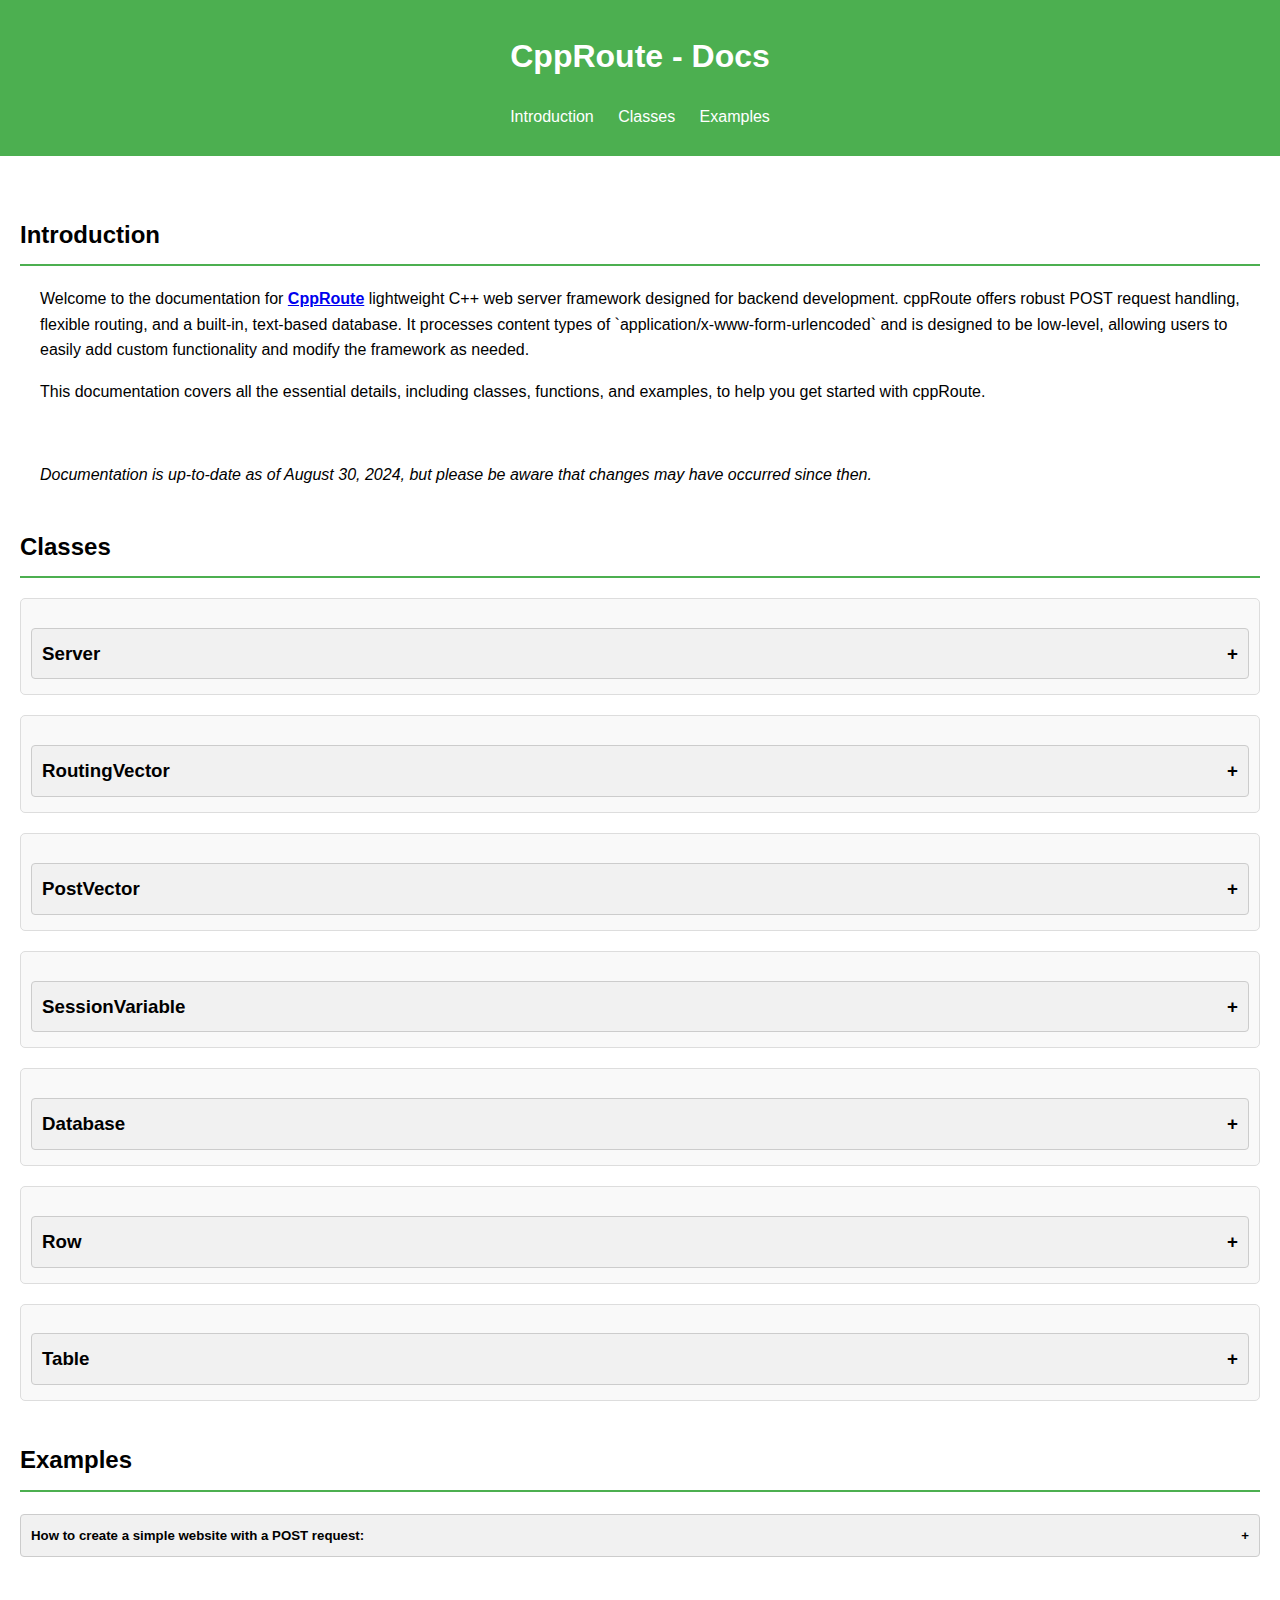
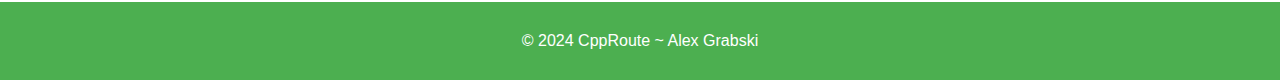
==== commit c28b405f: "Update index.html" ====
--- a/docs/index.html
+++ b/docs/index.html
@@ -25,7 +25,7 @@
             <p>Welcome to the documentation for <a href="https://github.com/Alex-G-R/CppRoute"><b>CppRoute</b></a> lightweight C++ web server framework designed for backend development. cppRoute offers robust POST request handling, flexible routing, and a built-in, text-based database. It processes content types of `application/x-www-form-urlencoded` and is designed to be low-level, allowing users to easily add custom functionality and modify the framework as needed.</p>
             <p>This documentation covers all the essential details, including classes, functions, and examples, to help you get started with cppRoute.</p>
             <br>
-            <i><p>Documentation is up-to-date as of August 23, 2024, but please be aware that changes may have occurred since then.</p></i>
+            <i><p>Documentation is up-to-date as of August 30, 2024, but please be aware that changes may have occurred since then.</p></i>
         </section>
         
 
@@ -614,7 +614,7 @@
                 <div class="content gray-box">
                     <div class="gray-box">
                         <h2>main.cpp</h2>
-                        <pre><code class="code-wrap">
+                        <pre><code class="code-wrap" id="code-block">
                             #include "Server/Server.h"
                             #include "functions.h"
                             /* functions.h ->
@@ -731,6 +731,10 @@
         <p>&copy; 2024 CppRoute ~ Alex Grabski</p>
     </footer>
 
-    <script src="script.js"></script>
+    <script defer>
+      // JavaScript to force wrapping
+      document.getElementById('code-block').style.whiteSpace = 'pre-wrap';
+    </script>
+    <script src="script.js" defer></script>
 </body>
 </html>
--- a/docs/styles.css
+++ b/docs/styles.css
@@ -68,6 +68,11 @@
     margin-left: 20px;
 }
 
+.code-wrap {
+    white-space: pre-wrap; /* This ensures the text wraps when the screen is too small */
+    word-wrap: break-word; /* Break long words */
+}
+
 .gray-box {
     background-color: #f9f9f9;
     padding: 15px;
@@ -75,11 +80,6 @@
     border: 1px solid #ddd;
     margin-top: 10px;
     overflow: auto;
-}
-
-.code-wrap {
-    white-space: pre-wrap; /* This ensures the text wraps when the screen is too small */
-    word-wrap: break-word; /* Break long words */
 }
 
 .collapsible + .content {
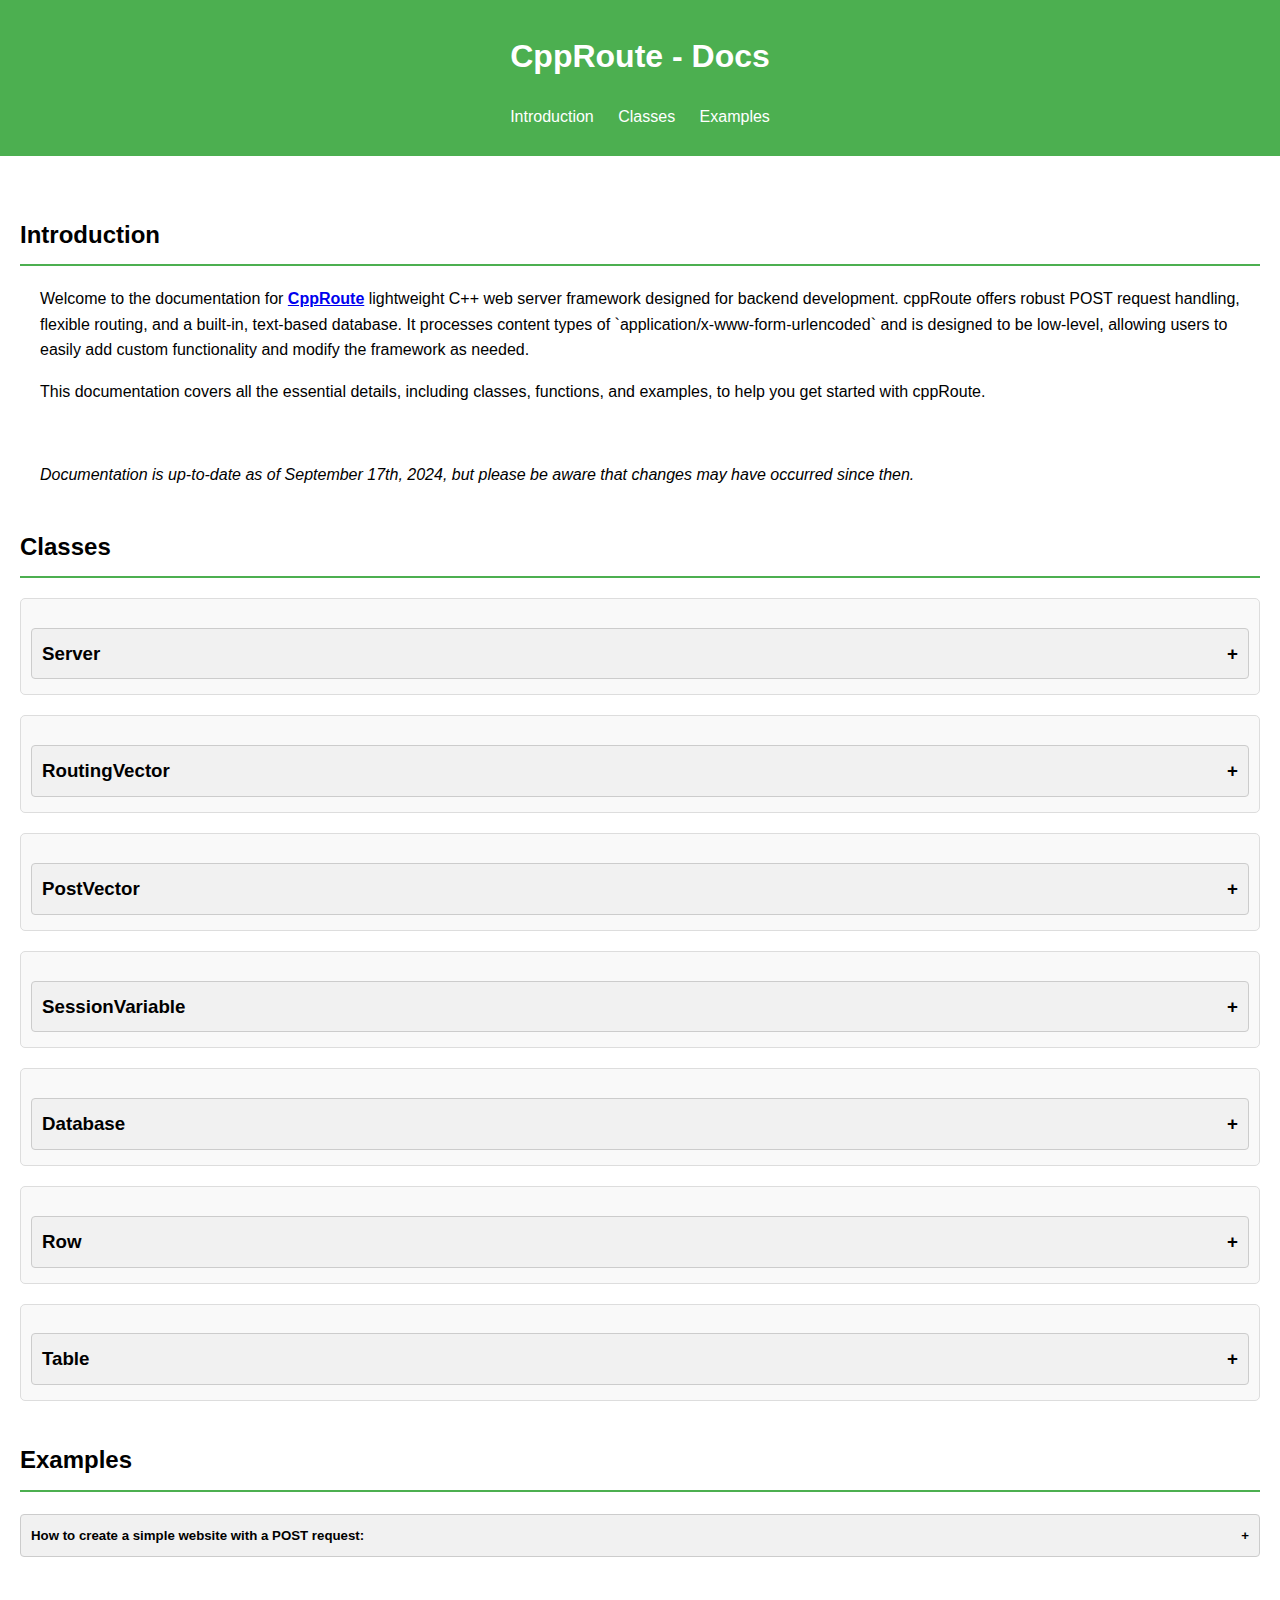
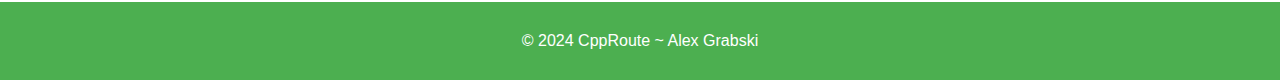
==== commit 0b2aa0d3: "Update date" ====
--- a/docs/index.html
+++ b/docs/index.html
@@ -25,7 +25,7 @@
             <p>Welcome to the documentation for <a href="https://github.com/Alex-G-R/CppRoute"><b>CppRoute</b></a> lightweight C++ web server framework designed for backend development. cppRoute offers robust POST request handling, flexible routing, and a built-in, text-based database. It processes content types of `application/x-www-form-urlencoded` and is designed to be low-level, allowing users to easily add custom functionality and modify the framework as needed.</p>
             <p>This documentation covers all the essential details, including classes, functions, and examples, to help you get started with cppRoute.</p>
             <br>
-            <i><p>Documentation is up-to-date as of August 30, 2024, but please be aware that changes may have occurred since then.</p></i>
+            <i><p>Documentation is up-to-date as of September 17th, 2024, but please be aware that changes may have occurred since then.</p></i>
         </section>
         
 
@@ -97,7 +97,7 @@
                     </div>
         
                     <div class="method">
-                        <h5 class="collapsible">static std::map&#60;std::string, std::string&#62; parseUrlencodedRequestBody(const std::string& req_body)</h5>
+                        <h5 class="collapsible">static std::map[std::string, std::string] parseUrlencodedRequestBody(const std::string& req_body)</h5>
                         <div class="content">
                             <p><strong>Description:</strong> Parses a URL-encoded request body into a key-value map.</p>
                             <p><strong>Parameters:</strong></p>
@@ -122,7 +122,7 @@
                     </div>
         
                     <div class="method">
-                        <h5 class="collapsible">void post(std::string P_post_route, std::function&#60;std::string(const std::string& req_body)&#62; func)</h5>
+                        <h5 class="collapsible">void post(std::string P_post_route, std::function[std::string(const std::string& req_body)] func)</h5>
                         <div class="content">
                             <p><strong>Description:</strong> Defines a POST route for the server and associates it with a function to handle the POST request.</p>
                             <p><strong>Parameters:</strong></p>
@@ -248,7 +248,7 @@
                     </div>
         
                     <div class="method">
-                        <h5 class="collapsible">static std::string handle_post_request(const std::string& request, const std::function&#60;std::string(const std::string req_body)&#62;& func)</h5>
+                        <h5 class="collapsible">static std::string handle_post_request(const std::string& request, const std::function[std::string(const std::string req_body)]& func)</h5>
                         <div class="content">
                             <p><strong>Description:</strong> Handles an incoming POST request, passing the request body to a provided handler function and returning the response.</p>
                             <p><strong>Parameters:</strong></p>
@@ -304,7 +304,7 @@
                     
                     <h4>Constructor</h4>
                     <div class="method">
-                        <h5 class="collapsible">PostVector(std::string P_post_route, std::function<std::string(std::string req_body)> func)</h5>
+                        <h5 class="collapsible">PostVector(std::string P_post_route, std::function[std::string(std::string req_body)] func)</h5>
                         <div class="content gray-box">
                             <p><strong>Description:</strong> Constructs a new `PostVector` with the specified POST route and handler function.</p>
                             <p><strong>Parameters:</strong></p>
@@ -324,7 +324,7 @@
                     </div>
                     
                     <div class="method">
-                        <h5 class="collapsible">std::function<std::string(std::string req_body)> handler_function</h5>
+                        <h5 class="collapsible">std::function[std::string(std::string req_body)] handler_function</h5>
                         <div class="content gray-box">
                             <p><strong>Description:</strong> The function used to handle POST requests. It processes the request body and returns the appropriate response as a string.</p>
                         </div>
@@ -394,7 +394,7 @@
         
                     <h4>Public Methods</h4>
                     <div class="method">
-                        <h5 class="collapsible">void createTable(const std::string& name, const std::vector<std::string>& columns)</h5>
+                        <h5 class="collapsible">void createTable(const std::string& name, const std::vector[std::string]& columns)</h5>
                         <div class="content gray-box">
                             <p><strong>Description:</strong> Creates a new table with the specified name and columns.</p>
                             <p><strong>Parameters:</strong></p>
@@ -406,7 +406,7 @@
                     </div>
                     
                     <div class="method">
-                        <h5 class="collapsible">void insert(const std::string& tableName, const std::vector<std::string>& values)</h5>
+                        <h5 class="collapsible">void insert(const std::string& tableName, const std::vector[std::string]& values)</h5>
                         <div class="content gray-box">
                             <p><strong>Description:</strong> Inserts a new row with the specified values into the specified table.</p>
                             <p><strong>Parameters:</strong></p>
@@ -430,7 +430,7 @@
                     </div>
                     
                     <div class="method">
-                        <h5 class="collapsible">std::vector<Row> query(const std::string& tableName, std::function<bool(const Row&)> condition)</h5>
+                        <h5 class="collapsible">std::vector[Row] query(const std::string& tableName, std::function[bool(const Row&)] condition)</h5>
                         <div class="content gray-box">
                             <p><strong>Description:</strong> Queries the specified table with the given condition function and returns the rows that satisfy the condition.</p>
                             <p><strong>Parameters:</strong></p>
@@ -484,7 +484,7 @@
                     
                     <h4>Constructor</h4>
                     <div class="method">
-                        <h5 class="collapsible">Row(const std::vector<std::string>& values)</h5>
+                        <h5 class="collapsible">Row(const std::vector[std::string]& values)</h5>
                         <div class="content gray-box">
                             <p><strong>Description:</strong> Constructs a new `Row` object with the specified vector of values.</p>
                             <p><strong>Parameters:</strong></p>
@@ -524,7 +524,7 @@
                     
                     <h4>Constructor</h4>
                     <div class="method">
-                        <h5 class="collapsible">Table(const std::string name, const std::vector<std::string>& columns)</h5>
+                        <h5 class="collapsible">Table(const std::string name, const std::vector[std::string]& columns)</h5>
                         <div class="content gray-box">
                             <p><strong>Description:</strong> Constructs a new `Table` object with the specified name and column names.</p>
                             <p><strong>Parameters:</strong></p>
@@ -537,7 +537,7 @@
                     
                     <h4>Public Methods</h4>
                     <div class="method">
-                        <h5 class="collapsible">void insertRow(const std::vector<std::string>& values)</h5>
+                        <h5 class="collapsible">void insertRow(const std::vector[std::string]& values)</h5>
                         <div class="content gray-box">
                             <p><strong>Description:</strong> Inserts a new row into the table with the specified values. The number of values should match the number of columns in the table.</p>
                             <p><strong>Parameters:</strong></p>
@@ -548,7 +548,7 @@
                     </div>
                     
                     <div class="method">
-                        <h5 class="collapsible">std::vector<Row> select(std::function<bool(const Row&)> condition) const</h5>
+                        <h5 class="collapsible">std::vector[Row] select(std::function[bool(const Row&)] condition) const</h5>
                         <div class="content gray-box">
                             <p><strong>Description:</strong> Selects and returns rows that satisfy the given condition function.</p>
                             <p><strong>Parameters:</strong></p>
@@ -647,7 +647,7 @@
                             
                             
                             std::string multiplyThree(const std::string& req_body) {
-                                std::map<std::string, std::string> params = Server::parseUrlencodedRequestBody(req_body);
+                                std::map[std::string, std::string] params = Server::parseUrlencodedRequestBody(req_body);
                             
                                 const int num1 = std::stoi(params["num1"]);
                                 const int num2 = std::stoi(params["num2"]);
